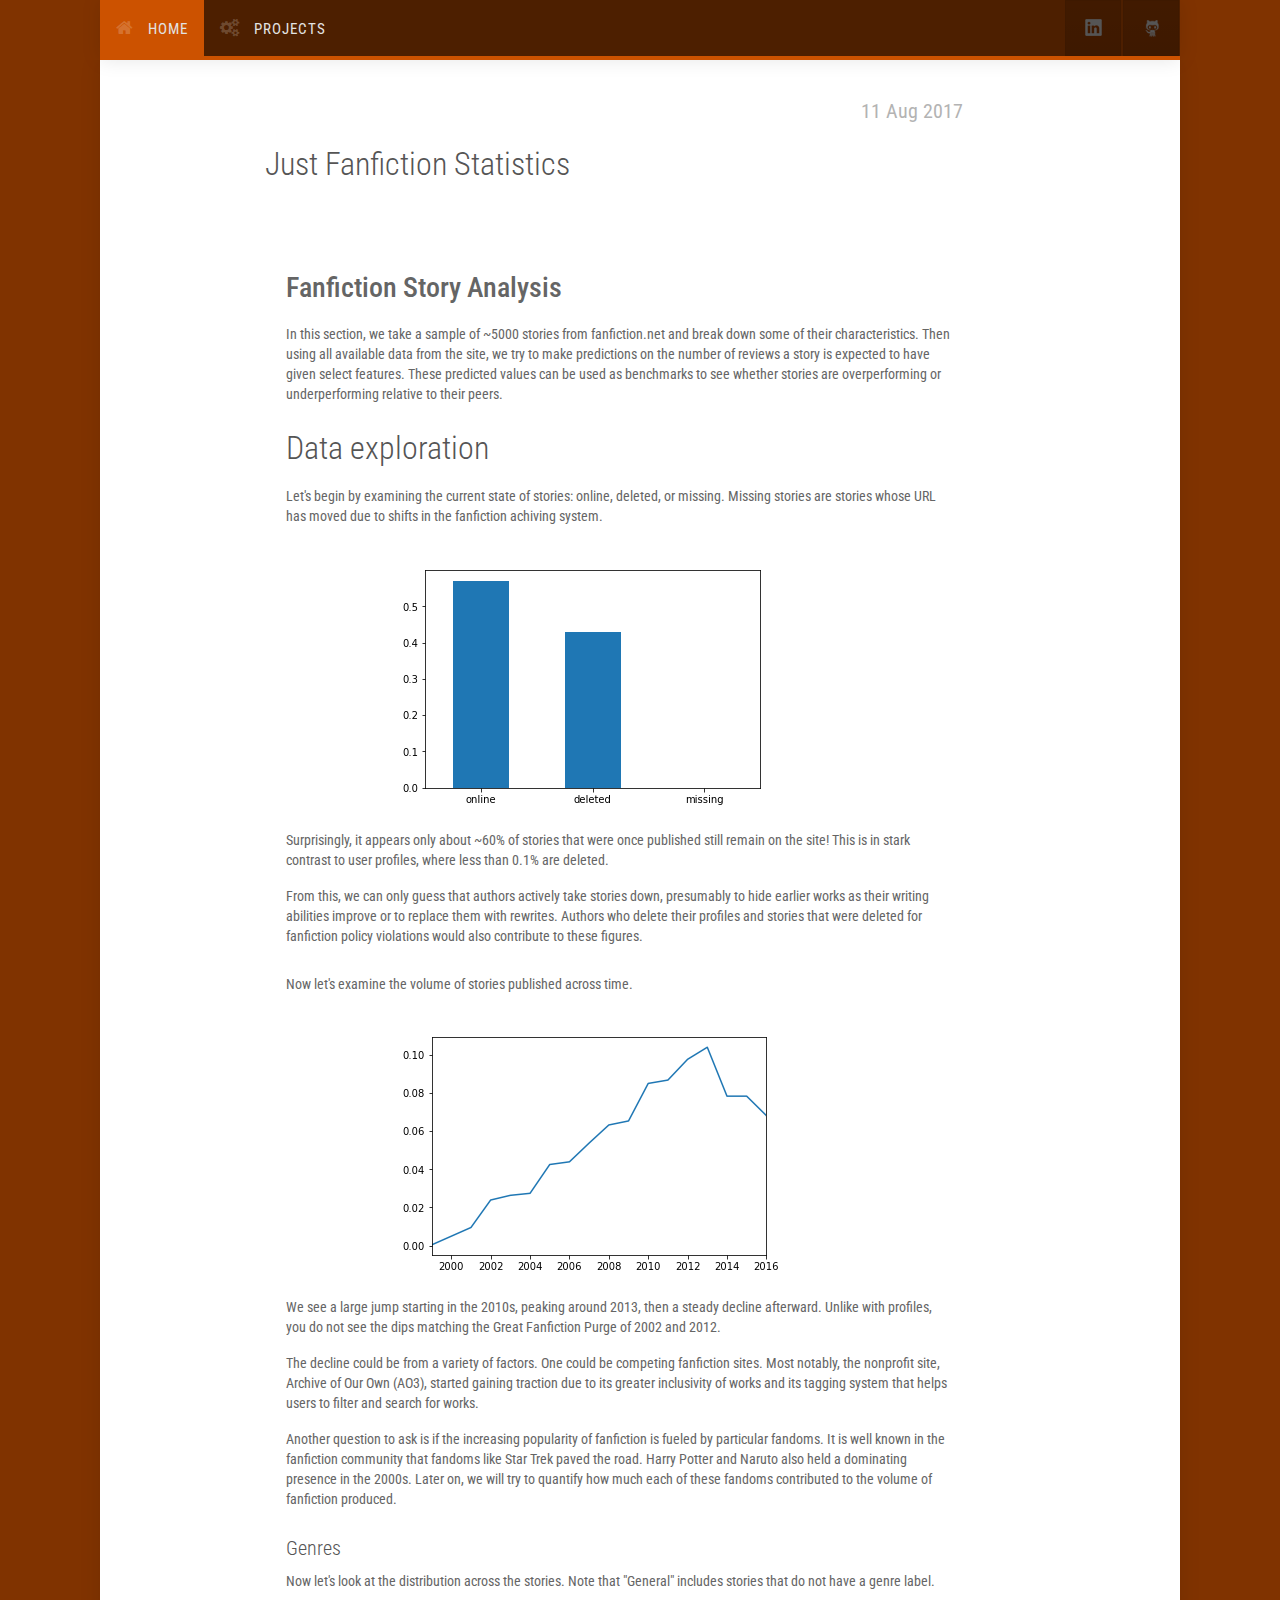
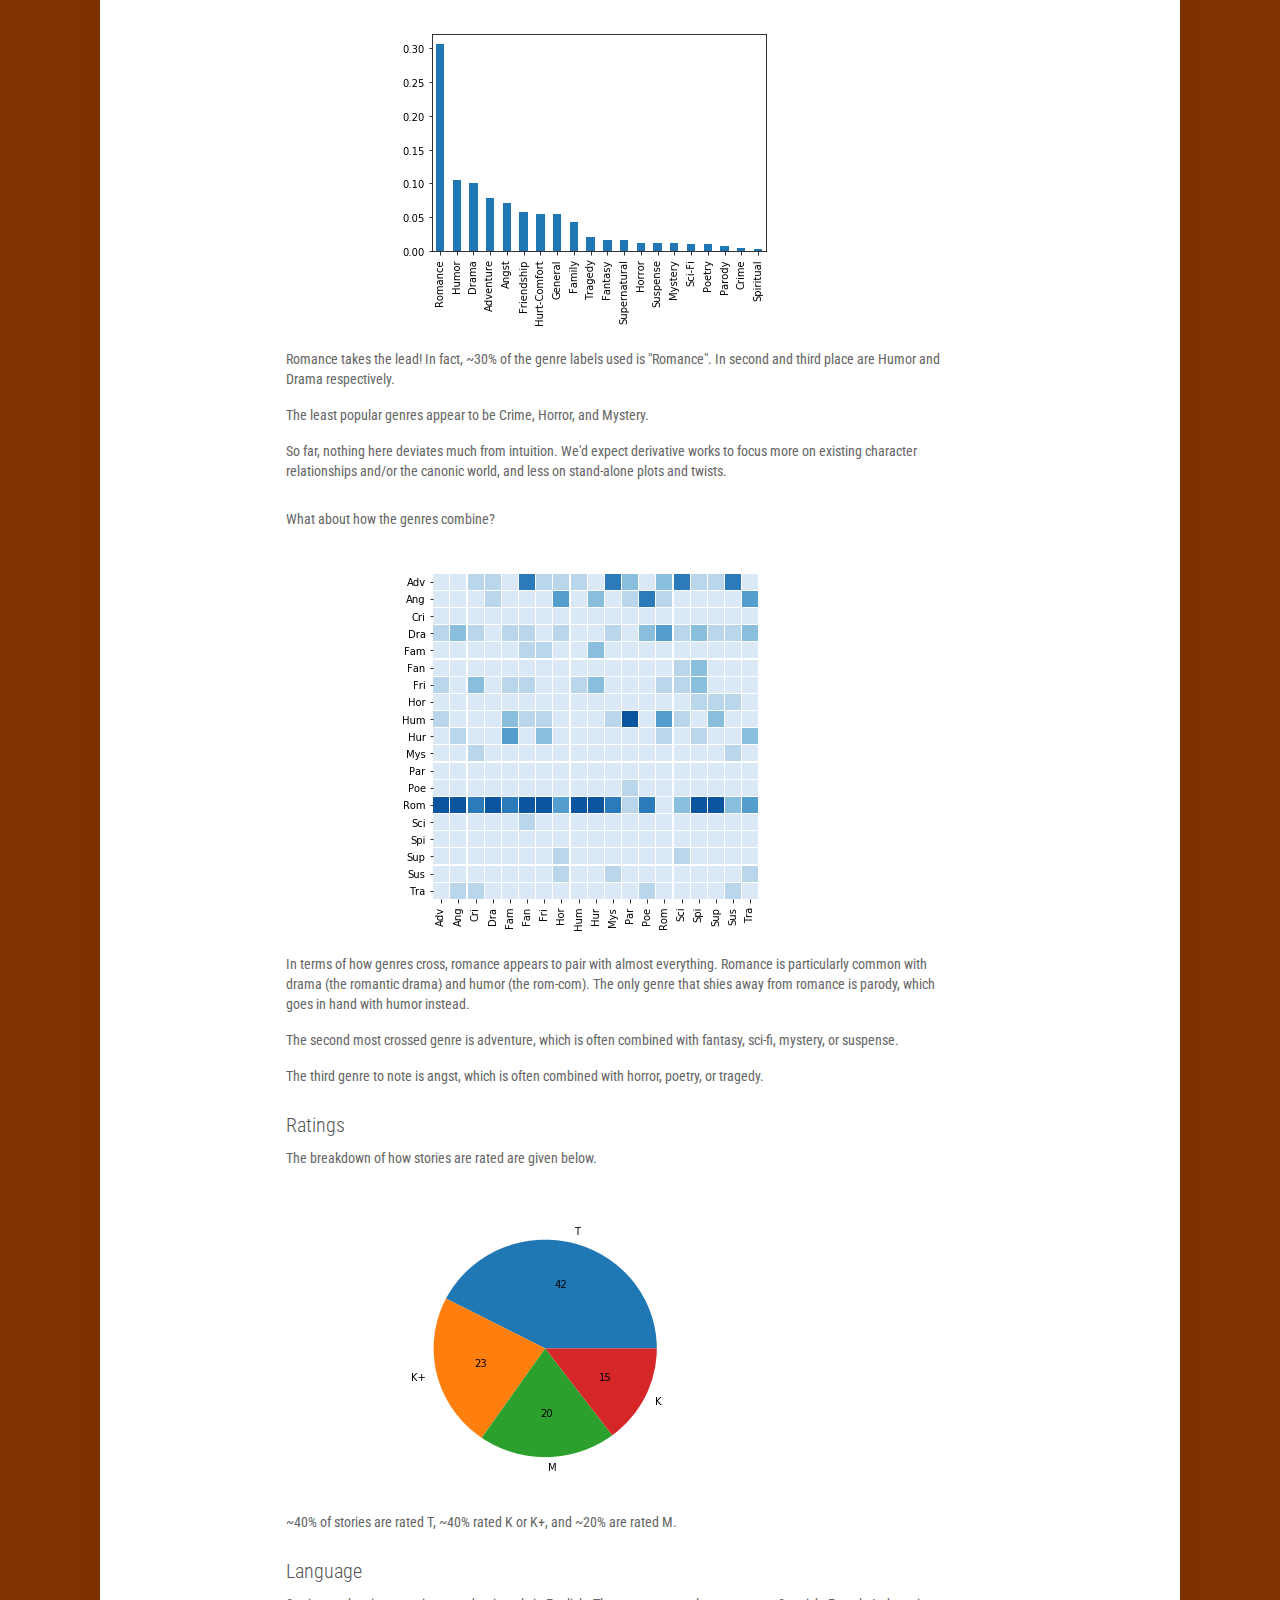
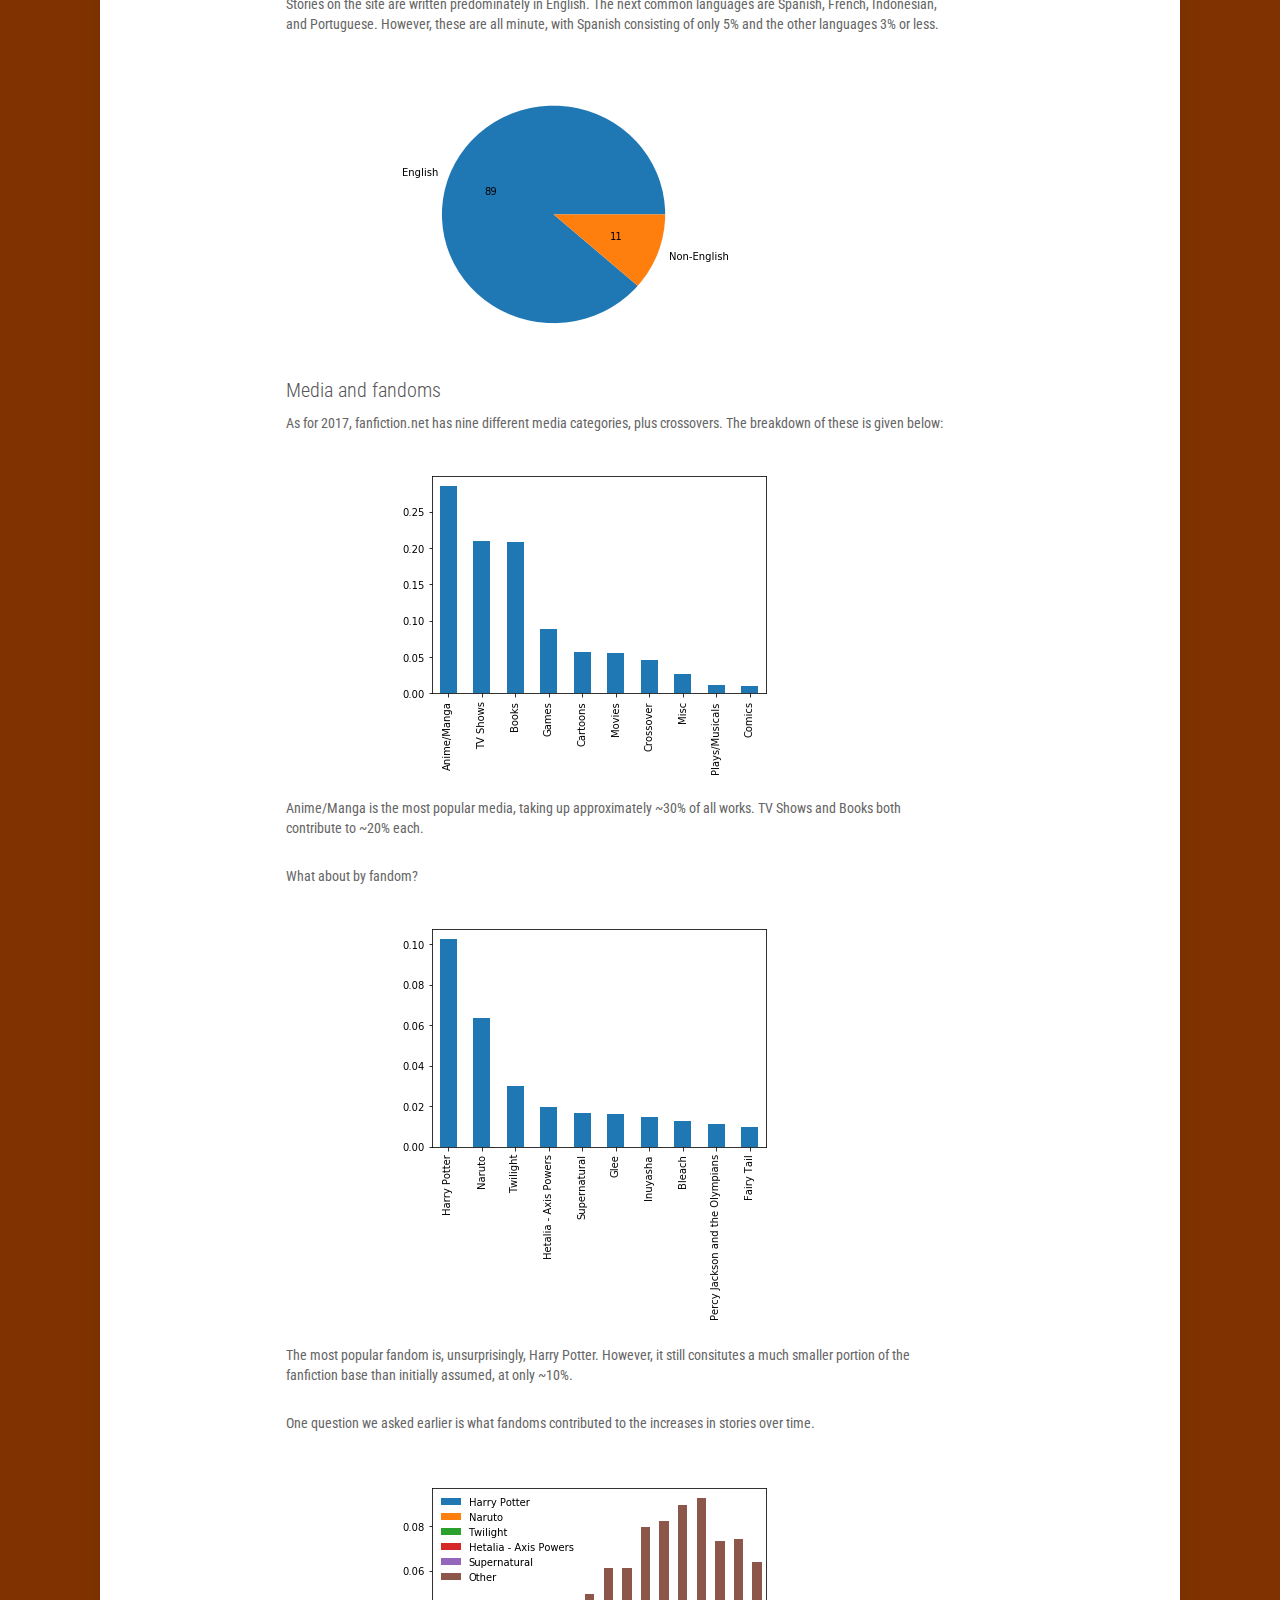
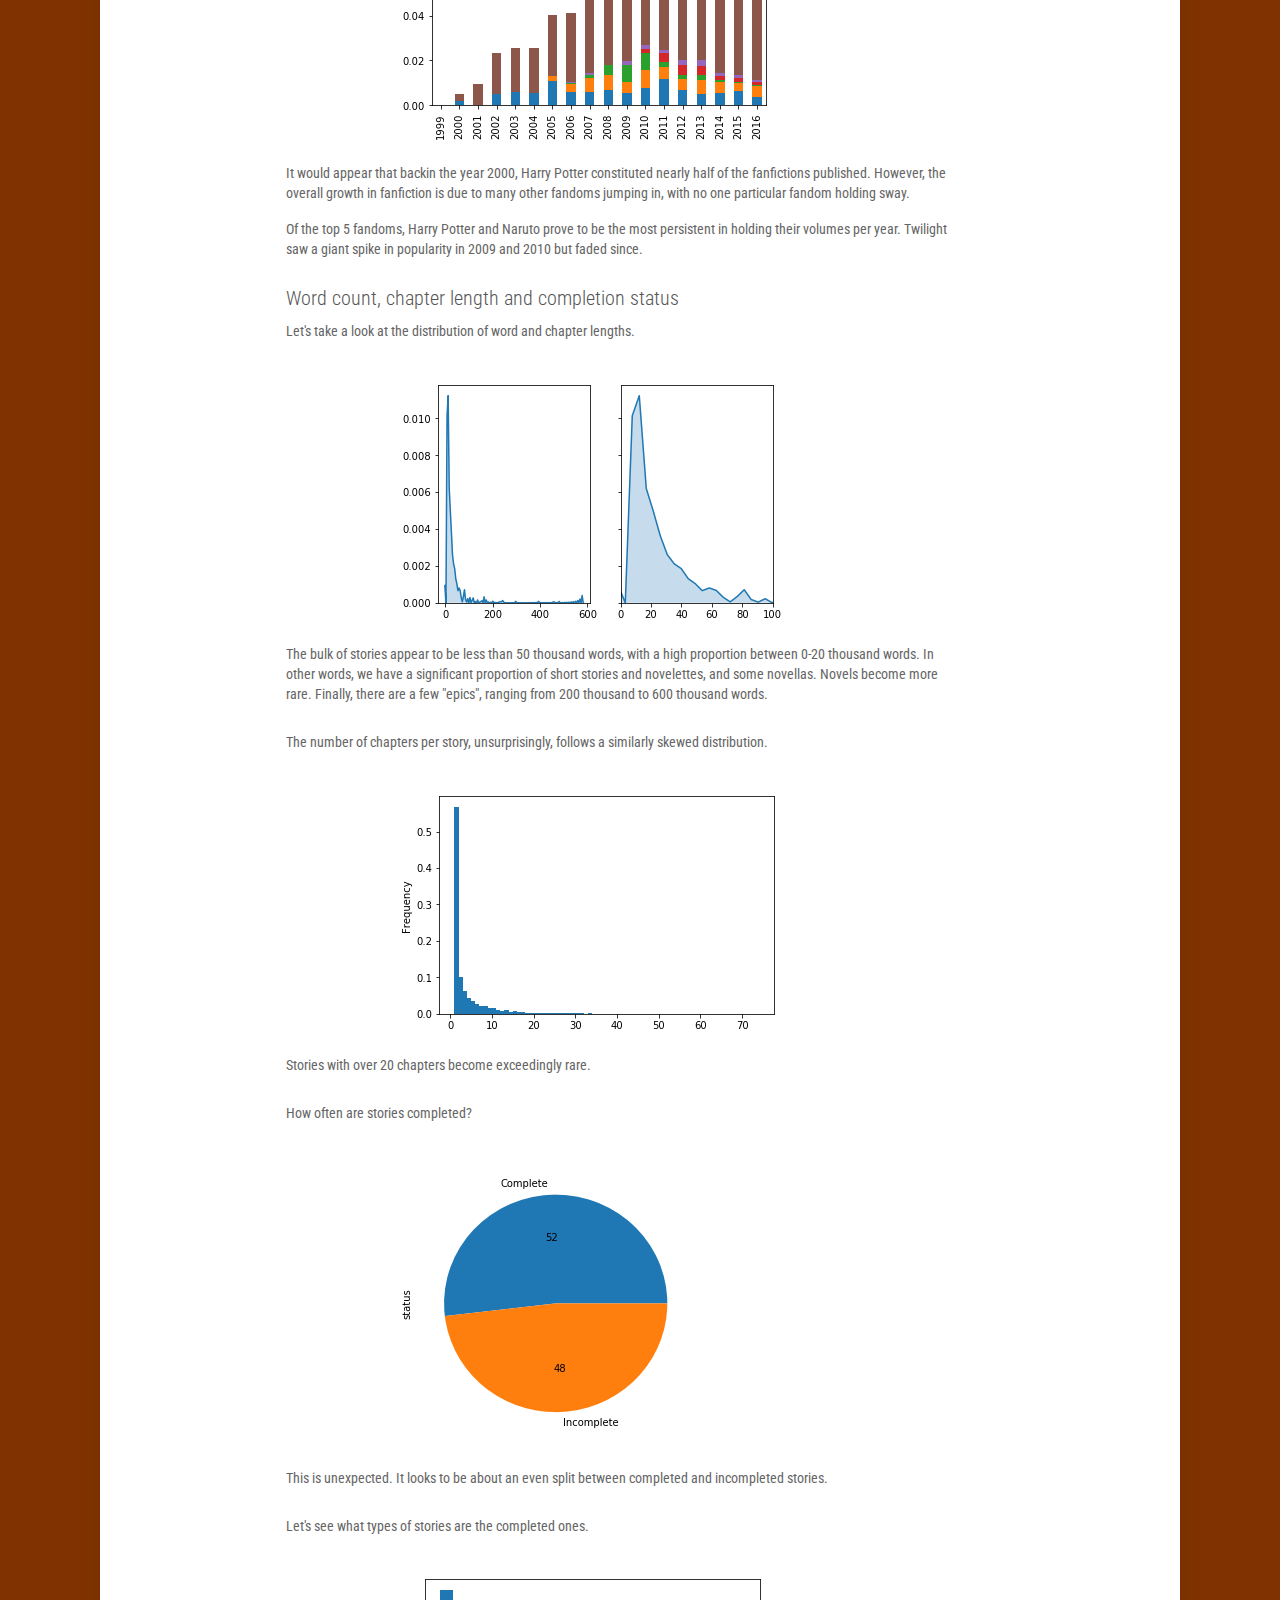
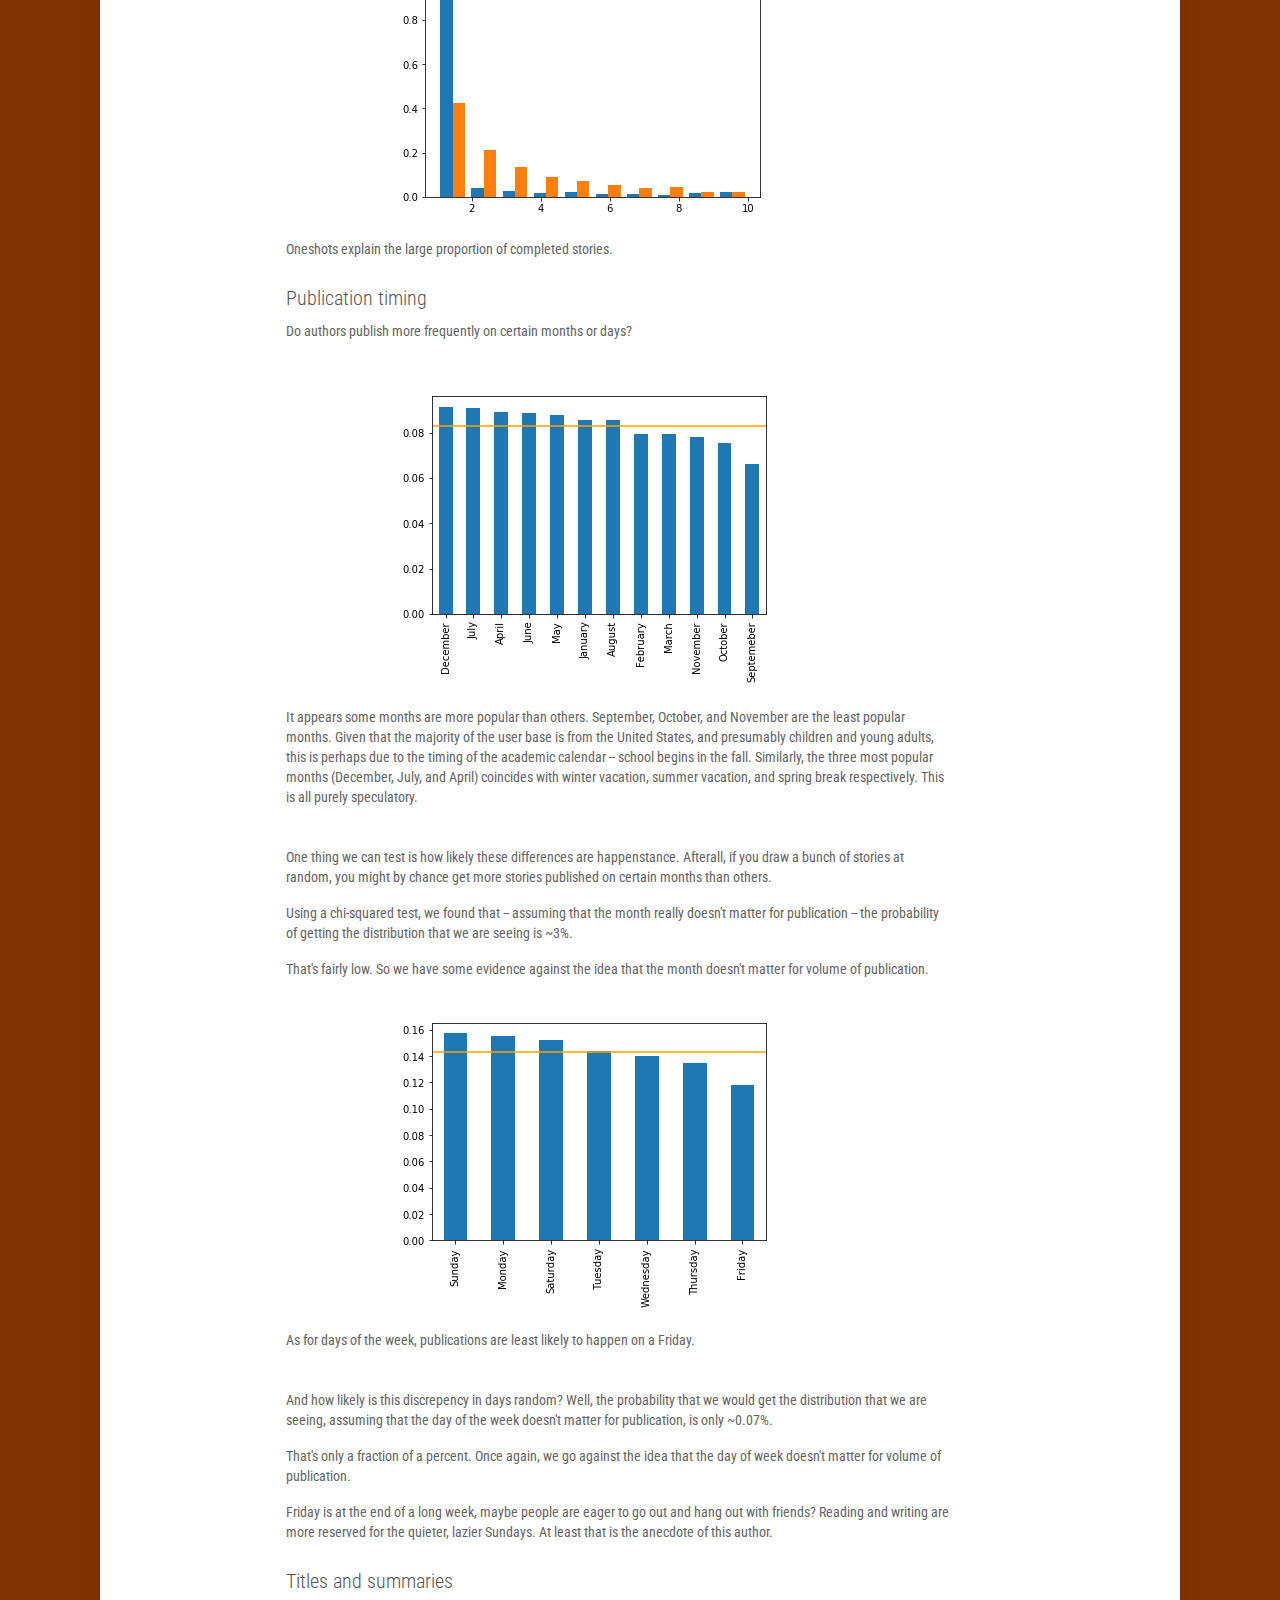
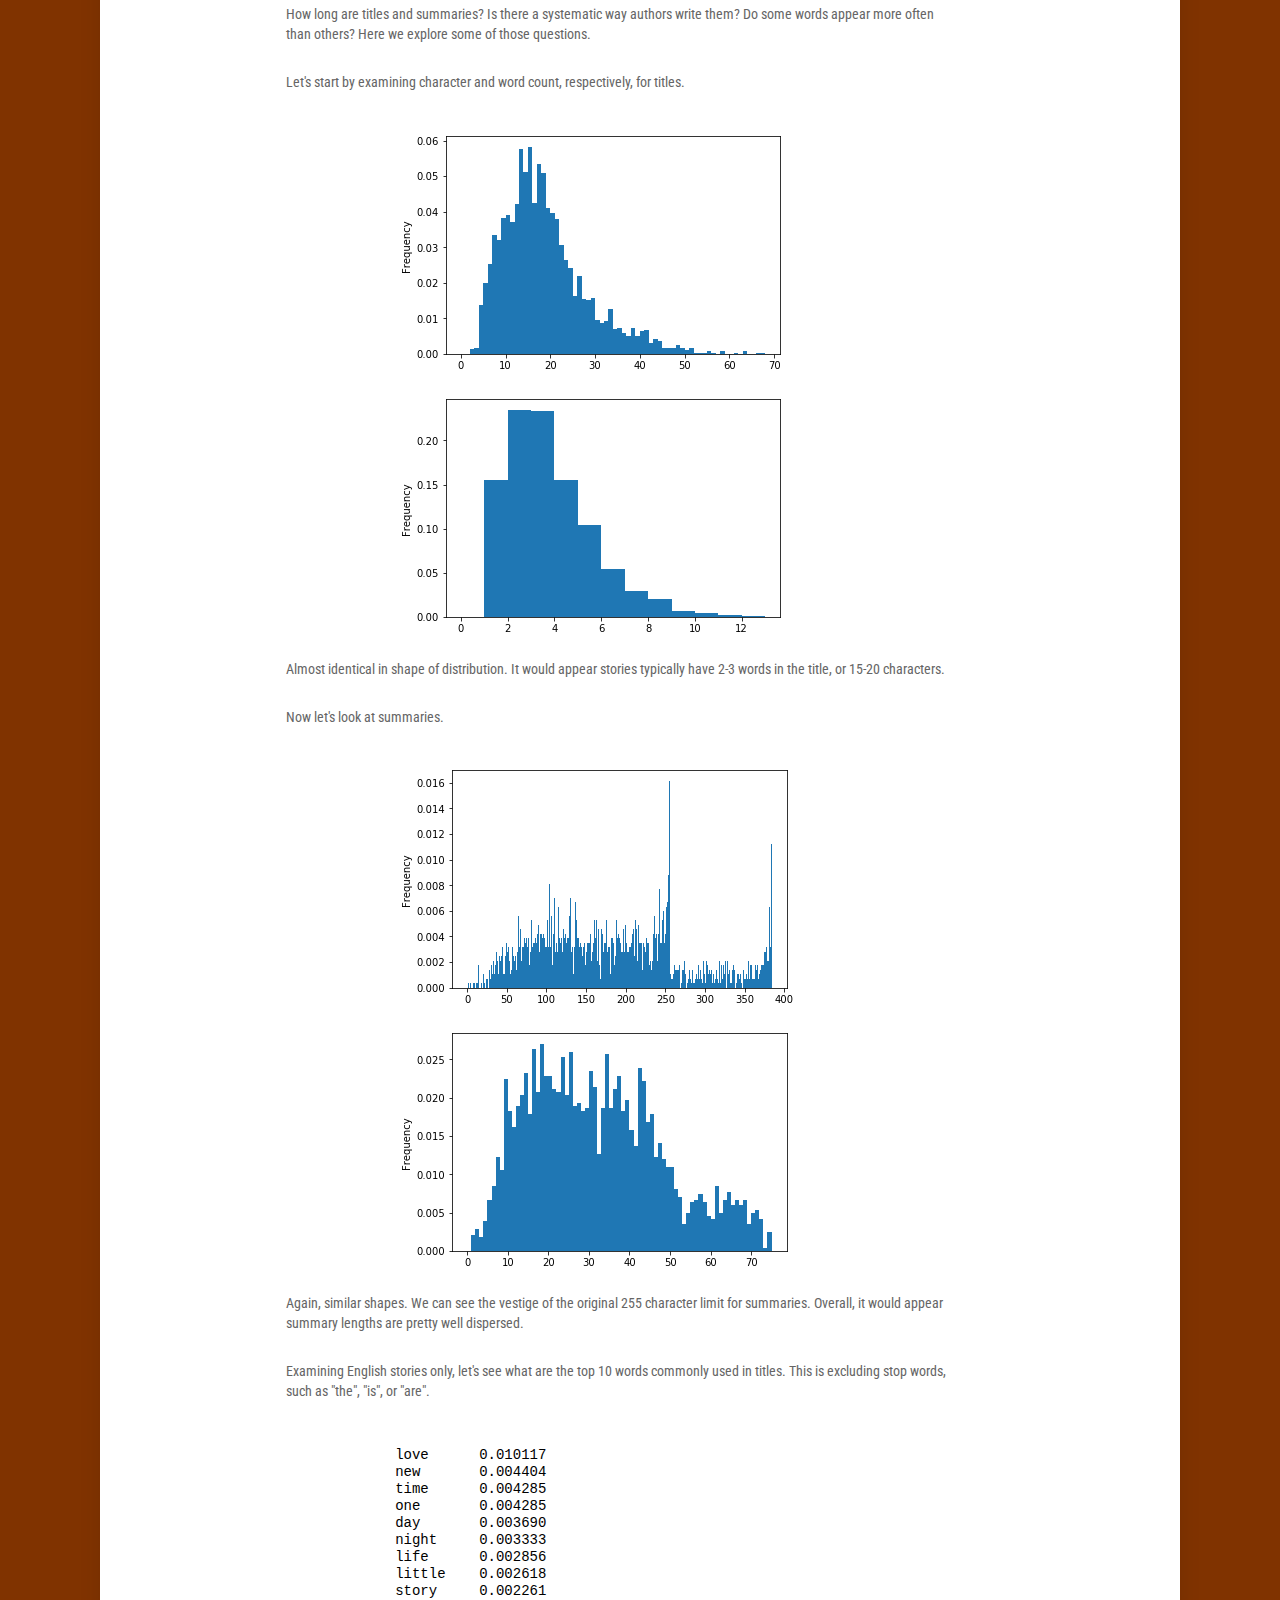
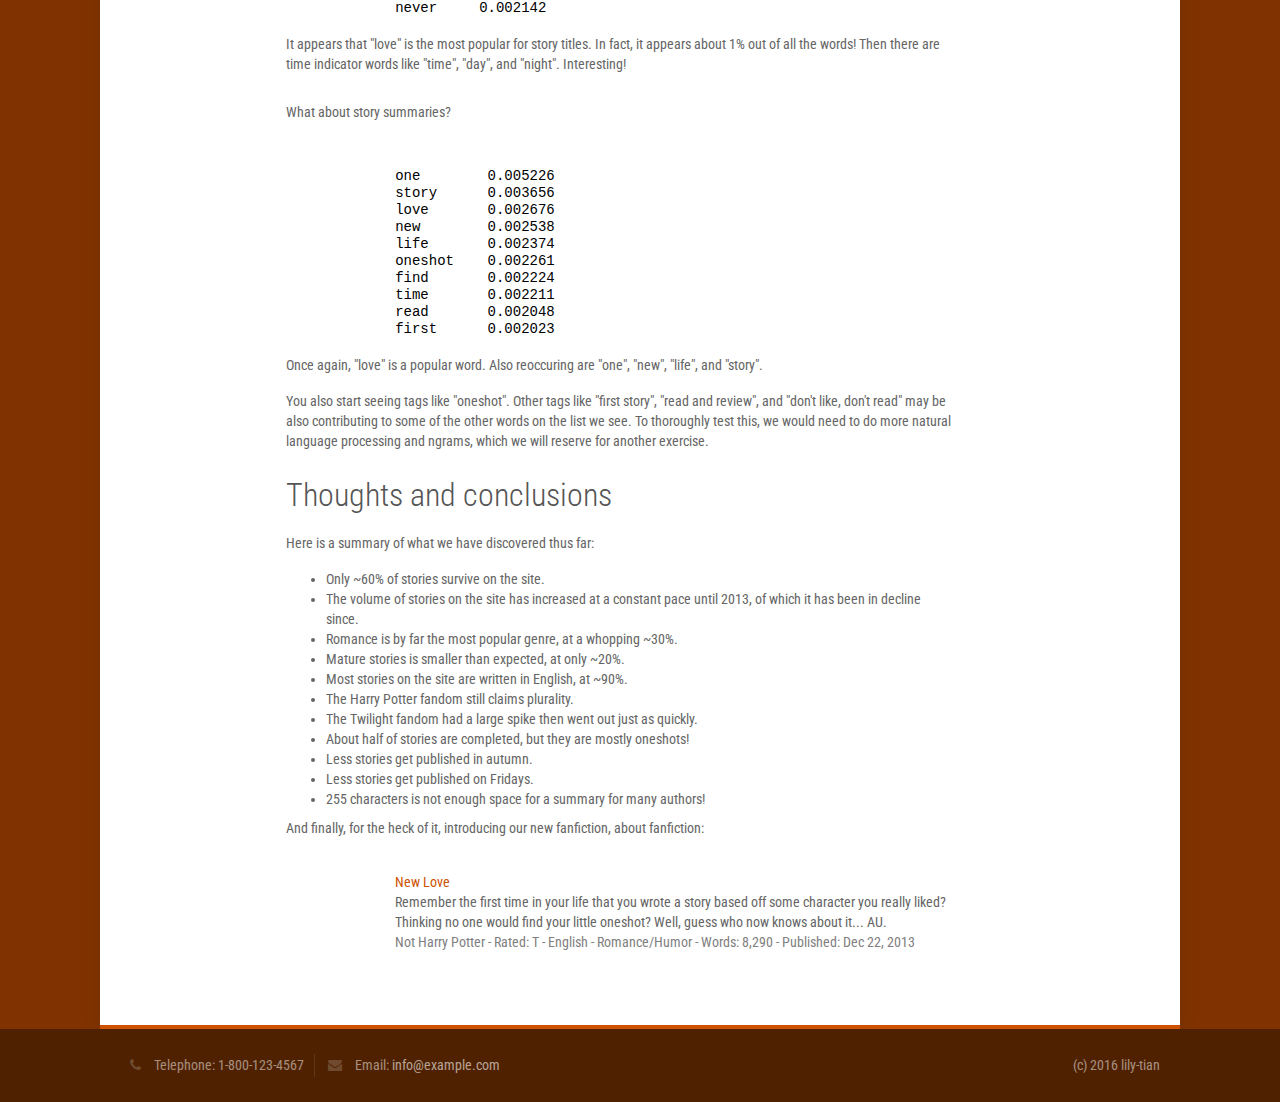
==== ff_analysis.html @ 955ff9a9 "Integrated ipython" ====
<html>
 <!-- === START GETTING STYLES === -->
 <head lang="en">
  <!-- Title -->
  <title>
   Lily's Blog
  </title>
  <!-- Meta -->
  <meta content="text/html; charset=utf-8" http-equiv="content-type"/>
  <meta content="" name="description"/>
  <meta content="" name="author"/>
  <meta content="width=device-width, initial-scale=1, maximum-scale=1" name="viewport">
   <!-- Favicon -->
   <link href="favicon.ico" rel="shortcut icon"/>
   <!-- Bootstrap Core CSS -->
   <link href="assets/css/bootstrap.css" rel="stylesheet"/>
   <!-- Template CSS -->
   <link href="jupn.css" id="custom" rel="stylesheet"/>
   <link href="assets/css/animate.css" rel="stylesheet"/>
   <link href="assets/css/font-awesome.css" rel="stylesheet"/>
   <link href="assets/css/nexus.css" rel="stylesheet"/>
   <link href="assets/css/responsive.css" rel="stylesheet"/>
   <link href="assets/css/custom.css" rel="stylesheet"/>
   <!-- Google Fonts-->
   <link href="http://fonts.googleapis.com/css?family=Roboto+Condensed:400,300" rel="stylesheet" type="text/css"/>
  </meta>
 </head>
 <!-- === FINISHED GETTING STYLES === -->
 <body>
  <!-- === BEGIN HEADER === -->
  <div id="body-bg">
   <div id="hornav">
    <div class="container no-padding border-bottom">
     <div class="row">
      <div class="col-md-8 no-padding">
       <div class="visible-lg">
        <ul class="nav navbar-nav" id="hornavmenu">
         <li>
          <a class="fa-home active" href="/">
           Home
          </a>
         </li>
         <li>
          <a class="fa-gears" href="/">
           Projects
          </a>
         </li>
        </ul>
       </div>
      </div>
      <div class="col-md-4 no-padding">
       <ul class="social-icons pull-right">
        <li class="social-linkedin">
         <a href="#" target="_blank" title="LinkedIn">
         </a>
        </li>
        <li class="social-github">
         <a href="#" target="_blank" title="GitHub">
         </a>
        </li>
       </ul>
      </div>
     </div>
    </div>
   </div>
  </div>
  <!-- === END HEADER === -->
  <!-- === BEGIN CONTENT === -->
  <div id="content">
   <div class="container background-white bottom-border">
    <div class="row margin-vert-20">
    </div>
    <div class="col-md-10">
     <!-- Date -->
     <div class="blog-post-date">
      <a href="#" id="post-date">
       11 Aug 2017
      </a>
     </div>
     <br/>
     <br/>
     <div class="blog-post left-15">
      <div class="blog-item-header">
       <h2>
        <a href="#" id="post-title">
         Just Fanfiction Statistics
        </a>
       </h2>
      </div>
      <body>
       <div class="border-box-sizing" id="notebook" tabindex="-1">
        <div class="container" id="notebook-container">
         <div class="cell border-box-sizing code_cell rendered">
         </div>
         <div class="cell border-box-sizing code_cell rendered">
         </div>
         <div class="cell border-box-sizing text_cell rendered">
          <div class="inner_cell">
           <div class="border-box-sizing">
            <h1 id="Fanfiction-Story-Analysis">
             Fanfiction Story Analysis
             <a class="anchor-link" href="#Fanfiction-Story-Analysis">
              ¶
             </a>
            </h1>
           </div>
          </div>
         </div>
         <div class="cell border-box-sizing text_cell rendered">
          <div class="inner_cell">
           <div class="border-box-sizing">
            <p>
             In this section, we take a sample of ~5000 stories from fanfiction.net and break down some of their characteristics. Then using all available data from the site, we try to make predictions on the number of reviews a story is expected to have given select features. These predicted values can be used as benchmarks to see whether stories are overperforming or underperforming relative to their peers.
            </p>
           </div>
          </div>
         </div>
         <div class="cell border-box-sizing text_cell rendered">
          <div class="inner_cell">
           <div class="border-box-sizing">
            <h2 id="Data-exploration">
             Data exploration
             <a class="anchor-link" href="#Data-exploration">
              ¶
             </a>
            </h2>
           </div>
          </div>
         </div>
         <div class="cell border-box-sizing text_cell rendered">
          <div class="inner_cell">
           <div class="border-box-sizing">
            <p>
             Let's begin by examining the current state of stories: online, deleted, or missing. Missing stories are stories whose URL has moved due to shifts in the fanfiction achiving system.
            </p>
           </div>
          </div>
         </div>
         <div class="cell border-box-sizing code_cell rendered">
          <div class="output_wrapper">
           <div class="output">
            <div class="output_area">
             <div class="prompt">
             </div>
             <div class="output_png output_subarea ">
              <img src="[data-uri]
"/>
             </div>
            </div>
           </div>
          </div>
         </div>
         <div class="cell border-box-sizing text_cell rendered">
          <div class="inner_cell">
           <div class="border-box-sizing">
            <p>
             Surprisingly, it appears only about ~60% of stories that were once published still remain on the site! This is in stark contrast to user profiles, where less than 0.1% are deleted.
            </p>
            <p>
             From this, we can only guess that authors actively take stories down, presumably to hide earlier works as their writing abilities improve or to replace them with rewrites. Authors who delete their profiles and stories that were deleted for fanfiction policy violations would also contribute to these figures.
            </p>
           </div>
          </div>
         </div>
         <div class="cell border-box-sizing text_cell rendered">
          <div class="inner_cell">
           <div class="border-box-sizing">
            <p>
             Now let's examine the volume of stories published across time.
            </p>
           </div>
          </div>
         </div>
         <div class="cell border-box-sizing code_cell rendered">
          <div class="output_wrapper">
           <div class="output">
            <div class="output_area">
             <div class="prompt">
             </div>
             <div class="output_png output_subarea ">
              <img src="[data-uri]
"/>
             </div>
            </div>
           </div>
          </div>
         </div>
         <div class="cell border-box-sizing text_cell rendered">
          <div class="inner_cell">
           <div class="border-box-sizing">
            <p>
             We see a large jump starting in the 2010s, peaking around 2013, then a steady decline afterward. Unlike with profiles, you do not see the dips matching the Great Fanfiction Purge of 2002 and 2012.
            </p>
            <p>
             The decline could be from a variety of factors. One could be competing fanfiction sites.  Most notably, the nonprofit site, Archive of Our Own (AO3), started gaining traction due to its greater inclusivity of works and its tagging system that helps users to filter and search for works.
            </p>
            <p>
             Another question to ask is if the increasing popularity of fanfiction is fueled by particular fandoms. It is well known in the fanfiction community that fandoms like Star Trek paved the road. Harry Potter and Naruto also held a dominating presence in the 2000s. Later on, we will try to quantify how much each of these fandoms contributed to the volume of fanfiction produced.
            </p>
           </div>
          </div>
         </div>
         <div class="cell border-box-sizing text_cell rendered">
          <div class="inner_cell">
           <div class="border-box-sizing">
            <h3 id="Genres">
             Genres
             <a class="anchor-link" href="#Genres">
              ¶
             </a>
            </h3>
           </div>
          </div>
         </div>
         <div class="cell border-box-sizing text_cell rendered">
          <div class="inner_cell">
           <div class="border-box-sizing">
            <p>
             Now let's look at the distribution across the stories. Note that "General" includes stories that do not have a genre label.
            </p>
           </div>
          </div>
         </div>
         <div class="cell border-box-sizing code_cell rendered">
          <div class="output_wrapper">
           <div class="output">
            <div class="output_area">
             <div class="prompt">
             </div>
             <div class="output_png output_subarea ">
              <img src="[data-uri]
RU5ErkJggg==
"/>
             </div>
            </div>
           </div>
          </div>
         </div>
         <div class="cell border-box-sizing text_cell rendered">
          <div class="inner_cell">
           <div class="border-box-sizing">
            <p>
             Romance takes the lead! In fact, ~30% of the genre labels used is "Romance". In second and third place are Humor and Drama respectively.
            </p>
            <p>
             The least popular genres appear to be Crime, Horror, and Mystery.
            </p>
            <p>
             So far, nothing here deviates much from intuition. We'd expect derivative works to focus more on existing character relationships and/or the canonic world, and less on stand-alone plots and twists.
            </p>
           </div>
          </div>
         </div>
         <div class="cell border-box-sizing text_cell rendered">
          <div class="inner_cell">
           <div class="border-box-sizing">
            <p>
             What about how the genres combine?
            </p>
           </div>
          </div>
         </div>
         <div class="cell border-box-sizing code_cell rendered">
          <div class="output_wrapper">
           <div class="output">
            <div class="output_area">
             <div class="prompt">
             </div>
             <div class="output_png output_subarea ">
              <img src="[data-uri]
HxGFRKXgd8+7AAAAAElFTkSuQmCC
"/>
             </div>
            </div>
           </div>
          </div>
         </div>
         <div class="cell border-box-sizing text_cell rendered">
          <div class="inner_cell">
           <div class="border-box-sizing">
            <p>
             In terms of how genres cross, romance appears to pair with almost everything. Romance is particularly common with drama (the romantic drama) and humor (the rom-com). The only genre that shies away from romance is parody, which goes in hand with humor instead.
            </p>
            <p>
             The second most crossed genre is adventure, which is often combined with fantasy, sci-fi, mystery, or suspense.
            </p>
            <p>
             The third genre to note is angst, which is often combined with horror, poetry, or tragedy.
            </p>
           </div>
          </div>
         </div>
         <div class="cell border-box-sizing text_cell rendered">
          <div class="inner_cell">
           <div class="border-box-sizing">
            <h3 id="Ratings">
             Ratings
             <a class="anchor-link" href="#Ratings">
              ¶
             </a>
            </h3>
           </div>
          </div>
         </div>
         <div class="cell border-box-sizing text_cell rendered">
          <div class="inner_cell">
           <div class="border-box-sizing">
            <p>
             The breakdown of how stories are rated are given below.
            </p>
           </div>
          </div>
         </div>
         <div class="cell border-box-sizing code_cell rendered">
          <div class="output_wrapper">
           <div class="output">
            <div class="output_area">
             <div class="prompt">
             </div>
             <div class="output_png output_subarea ">
              <img src="[data-uri]
YII=
"/>
             </div>
            </div>
           </div>
          </div>
         </div>
         <div class="cell border-box-sizing text_cell rendered">
          <div class="inner_cell">
           <div class="border-box-sizing">
            <p>
             ~40% of stories are rated T, ~40% rated K or K+, and ~20% are rated M.
            </p>
           </div>
          </div>
         </div>
         <div class="cell border-box-sizing text_cell rendered">
          <div class="inner_cell">
           <div class="border-box-sizing">
            <h3 id="Language">
             Language
             <a class="anchor-link" href="#Language">
              ¶
             </a>
            </h3>
           </div>
          </div>
         </div>
         <div class="cell border-box-sizing text_cell rendered">
          <div class="inner_cell">
           <div class="border-box-sizing">
            <p>
             Stories on the site are written predominately in English. The next common languages are Spanish, French, Indonesian, and Portuguese. However, these are all minute, with Spanish consisting of only 5% and the other languages 3% or less.
            </p>
           </div>
          </div>
         </div>
         <div class="cell border-box-sizing code_cell rendered">
          <div class="output_wrapper">
           <div class="output">
            <div class="output_area">
             <div class="prompt">
             </div>
             <div class="output_png output_subarea ">
              <img src="[data-uri]
"/>
             </div>
            </div>
           </div>
          </div>
         </div>
         <div class="cell border-box-sizing text_cell rendered">
          <div class="inner_cell">
           <div class="border-box-sizing">
            <h3 id="Media-and-fandoms">
             Media and fandoms
             <a class="anchor-link" href="#Media-and-fandoms">
              ¶
             </a>
            </h3>
           </div>
          </div>
         </div>
         <div class="cell border-box-sizing text_cell rendered">
          <div class="inner_cell">
           <div class="border-box-sizing">
            <p>
             As for 2017, fanfiction.net has nine different media categories, plus crossovers. The breakdown of these is given below:
            </p>
           </div>
          </div>
         </div>
         <div class="cell border-box-sizing code_cell rendered">
          <div class="output_wrapper">
           <div class="output">
            <div class="output_area">
             <div class="prompt">
             </div>
             <div class="output_png output_subarea ">
              <img src="[data-uri]
A6cIUgqiI6TAAAAAAElFTkSuQmCC
"/>
             </div>
            </div>
           </div>
          </div>
         </div>
         <div class="cell border-box-sizing text_cell rendered">
          <div class="inner_cell">
           <div class="border-box-sizing">
            <p>
             Anime/Manga is the most popular media, taking up approximately ~30% of all works. TV Shows and Books both contribute to ~20% each.
            </p>
           </div>
          </div>
         </div>
         <div class="cell border-box-sizing text_cell rendered">
          <div class="inner_cell">
           <div class="border-box-sizing">
            <p>
             What about by fandom?
            </p>
           </div>
          </div>
         </div>
         <div class="cell border-box-sizing code_cell rendered">
          <div class="output_wrapper">
           <div class="output">
            <div class="output_area">
             <div class="prompt">
             </div>
             <div class="output_png output_subarea ">
              <img src="[data-uri]
IyIa8/8DQOz5uvTS35kAAAAASUVORK5CYII=
"/>
             </div>
            </div>
           </div>
          </div>
         </div>
         <div class="cell border-box-sizing text_cell rendered">
          <div class="inner_cell">
           <div class="border-box-sizing">
            <p>
             The most popular fandom is, unsurprisingly, Harry Potter. However, it still consitutes a much smaller portion of the fanfiction base than initially assumed, at only ~10%.
            </p>
           </div>
          </div>
         </div>
         <div class="cell border-box-sizing text_cell rendered">
          <div class="inner_cell">
           <div class="border-box-sizing">
            <p>
             One question we asked earlier is what fandoms contributed to the increases in stories over time.
            </p>
           </div>
          </div>
         </div>
         <div class="cell border-box-sizing code_cell rendered">
         </div>
         <div class="cell border-box-sizing code_cell rendered">
          <div class="output_wrapper">
           <div class="output">
            <div class="output_area">
             <div class="prompt">
             </div>
             <div class="output_png output_subarea ">
              <img src="[data-uri]
"/>
             </div>
            </div>
           </div>
          </div>
         </div>
         <div class="cell border-box-sizing text_cell rendered">
          <div class="inner_cell">
           <div class="border-box-sizing">
            <p>
             It would appear that backin the year 2000, Harry Potter constituted nearly half of the fanfictions published. However, the overall growth in fanfiction is due to many other fandoms jumping in, with no one particular fandom holding sway.
            </p>
            <p>
             Of the top 5 fandoms, Harry Potter and Naruto prove to be the most persistent in holding their volumes per year. Twilight saw a giant spike in popularity in 2009 and 2010 but faded since.
            </p>
           </div>
          </div>
         </div>
         <div class="cell border-box-sizing text_cell rendered">
          <div class="inner_cell">
           <div class="border-box-sizing">
            <h3 id="Word-count,-chapter-length-and-completion-status">
             Word count, chapter length and completion status
             <a class="anchor-link" href="#Word-count,-chapter-length-and-completion-status">
              ¶
             </a>
            </h3>
           </div>
          </div>
         </div>
         <div class="cell border-box-sizing text_cell rendered">
          <div class="inner_cell">
           <div class="border-box-sizing">
            <p>
             Let's take a look at the distribution of word and chapter lengths.
            </p>
           </div>
          </div>
         </div>
         <div class="cell border-box-sizing code_cell rendered">
          <div class="output_wrapper">
           <div class="output">
            <div class="output_area">
             <div class="prompt">
             </div>
             <div class="output_png output_subarea ">
              <img src="[data-uri]
"/>
             </div>
            </div>
           </div>
          </div>
         </div>
         <div class="cell border-box-sizing text_cell rendered">
          <div class="inner_cell">
           <div class="border-box-sizing">
            <p>
             The bulk of stories appear to be less than 50 thousand words, with a high proportion between 0-20 thousand words. In other words, we have a significant proportion of short stories and novelettes, and some novellas. Novels become more rare. Finally, there are a few "epics", ranging from 200 thousand to 600 thousand words.
            </p>
           </div>
          </div>
         </div>
         <div class="cell border-box-sizing text_cell rendered">
          <div class="inner_cell">
           <div class="border-box-sizing">
            <p>
             The number of chapters per story, unsurprisingly, follows a similarly skewed distribution.
            </p>
           </div>
          </div>
         </div>
         <div class="cell border-box-sizing code_cell rendered">
          <div class="output_wrapper">
           <div class="output">
            <div class="output_area">
             <div class="prompt">
             </div>
             <div class="output_png output_subarea ">
              <img src="[data-uri]
"/>
             </div>
            </div>
           </div>
          </div>
         </div>
         <div class="cell border-box-sizing text_cell rendered">
          <div class="inner_cell">
           <div class="border-box-sizing">
            <p>
             Stories with over 20 chapters become exceedingly rare.
            </p>
           </div>
          </div>
         </div>
         <div class="cell border-box-sizing text_cell rendered">
          <div class="inner_cell">
           <div class="border-box-sizing">
            <p>
             How often are stories completed?
            </p>
           </div>
          </div>
         </div>
         <div class="cell border-box-sizing code_cell rendered">
          <div class="output_wrapper">
           <div class="output">
            <div class="output_area">
             <div class="prompt">
             </div>
             <div class="output_png output_subarea ">
              <img src="[data-uri]
IsH5/zosvrWcf2I1AAAAAElFTkSuQmCC
"/>
             </div>
            </div>
           </div>
          </div>
         </div>
         <div class="cell border-box-sizing text_cell rendered">
          <div class="inner_cell">
           <div class="border-box-sizing">
            <p>
             This is unexpected. It looks to be about an even split between completed and incompleted stories.
            </p>
           </div>
          </div>
         </div>
         <div class="cell border-box-sizing text_cell rendered">
          <div class="inner_cell">
           <div class="border-box-sizing">
            <p>
             Let's see what types of stories are the completed ones.
            </p>
           </div>
          </div>
         </div>
         <div class="cell border-box-sizing code_cell rendered">
          <div class="output_wrapper">
           <div class="output">
            <div class="output_area">
             <div class="prompt">
             </div>
             <div class="output_png output_subarea ">
              <img src="[data-uri]
"/>
             </div>
            </div>
           </div>
          </div>
         </div>
         <div class="cell border-box-sizing text_cell rendered">
          <div class="inner_cell">
           <div class="border-box-sizing">
            <p>
             Oneshots explain the large proportion of completed stories.
            </p>
           </div>
          </div>
         </div>
         <div class="cell border-box-sizing text_cell rendered">
          <div class="inner_cell">
           <div class="border-box-sizing">
            <h3 id="Publication-timing">
             Publication timing
             <a class="anchor-link" href="#Publication-timing">
              ¶
             </a>
            </h3>
           </div>
          </div>
         </div>
         <div class="cell border-box-sizing text_cell rendered">
          <div class="inner_cell">
           <div class="border-box-sizing">
            <p>
             Do authors publish more frequently on certain months or days?
            </p>
           </div>
          </div>
         </div>
         <div class="cell border-box-sizing code_cell rendered">
         </div>
         <div class="cell border-box-sizing code_cell rendered">
          <div class="output_wrapper">
           <div class="output">
            <div class="output_area">
             <div class="prompt">
             </div>
             <div class="output_png output_subarea ">
              <img src="[data-uri]
"/>
             </div>
            </div>
           </div>
          </div>
         </div>
         <div class="cell border-box-sizing text_cell rendered">
          <div class="inner_cell">
           <div class="border-box-sizing">
            <p>
             It appears some months are more popular than others. September, October, and November are the least popular months. Given that the majority of the user base is from the United States, and presumably children and young adults, this is perhaps due to the timing of the academic calendar -- school begins in the fall. Similarly, the three most popular months (December, July, and April) coincides with winter vacation, summer vacation, and spring break respectively. This is all purely speculatory.
            </p>
           </div>
          </div>
         </div>
         <div class="cell border-box-sizing code_cell rendered">
         </div>
         <div class="cell border-box-sizing text_cell rendered">
          <div class="inner_cell">
           <div class="border-box-sizing">
            <p>
             One thing we can test is how likely these differences are happenstance. Afterall, if you draw a bunch of stories at random, you might by chance get more stories published on certain months than others.
            </p>
            <p>
             Using a chi-squared test, we found that -- assuming that the month really doesn't matter for publication -- the probability of getting the distribution that we are seeing is ~3%.
            </p>
            <p>
             That's fairly low. So we have some evidence against the idea that the month doesn't matter for volume of publication.
            </p>
           </div>
          </div>
         </div>
         <div class="cell border-box-sizing code_cell rendered">
          <div class="output_wrapper">
           <div class="output">
            <div class="output_area">
             <div class="prompt">
             </div>
             <div class="output_png output_subarea ">
              <img src="[data-uri]
"/>
             </div>
            </div>
           </div>
          </div>
         </div>
         <div class="cell border-box-sizing text_cell rendered">
          <div class="inner_cell">
           <div class="border-box-sizing">
            <p>
             As for days of the week, publications are least likely to happen on a Friday.
            </p>
           </div>
          </div>
         </div>
         <div class="cell border-box-sizing code_cell rendered">
         </div>
         <div class="cell border-box-sizing text_cell rendered">
          <div class="inner_cell">
           <div class="border-box-sizing">
            <p>
             And how likely is this discrepency in days random? Well, the probability that we would get the distribution that we are seeing, assuming that the day of the week doesn't matter for publication, is only ~0.07%.
            </p>
            <p>
             That's only a fraction of a percent. Once again, we go against the idea that the day of week doesn't matter for volume of publication.
            </p>
            <p>
             Friday is at the end of a long week, maybe people are eager to go out and hang out with friends? Reading and writing are more reserved for the quieter, lazier Sundays. At least that is the anecdote of this author.
            </p>
           </div>
          </div>
         </div>
         <div class="cell border-box-sizing text_cell rendered">
          <div class="inner_cell">
           <div class="border-box-sizing">
            <h3 id="Titles-and-summaries">
             Titles and summaries
             <a class="anchor-link" href="#Titles-and-summaries">
              ¶
             </a>
            </h3>
           </div>
          </div>
         </div>
         <div class="cell border-box-sizing text_cell rendered">
          <div class="inner_cell">
           <div class="border-box-sizing">
            <p>
             How long are titles and summaries? Is there a systematic way authors write them? Do some words appear more often than others? Here we explore some of those questions.
            </p>
           </div>
          </div>
         </div>
         <div class="cell border-box-sizing text_cell rendered">
          <div class="inner_cell">
           <div class="border-box-sizing">
            <p>
             Let's start by examining character and word count, respectively, for titles.
            </p>
           </div>
          </div>
         </div>
         <div class="cell border-box-sizing code_cell rendered">
          <div class="output_wrapper">
           <div class="output">
            <div class="output_area">
             <div class="prompt">
             </div>
             <div class="output_png output_subarea ">
              <img src="[data-uri]
"/>
             </div>
            </div>
            <div class="output_area">
             <div class="prompt">
             </div>
             <div class="output_png output_subarea ">
              <img src="[data-uri]
QmCC
"/>
             </div>
            </div>
           </div>
          </div>
         </div>
         <div class="cell border-box-sizing text_cell rendered">
          <div class="inner_cell">
           <div class="border-box-sizing">
            <p>
             Almost identical in shape of distribution. It would appear stories typically have 2-3 words in the title, or 15-20 characters.
            </p>
           </div>
          </div>
         </div>
         <div class="cell border-box-sizing text_cell rendered">
          <div class="inner_cell">
           <div class="border-box-sizing">
            <p>
             Now let's look at summaries.
            </p>
           </div>
          </div>
         </div>
         <div class="cell border-box-sizing code_cell rendered">
          <div class="output_wrapper">
           <div class="output">
            <div class="output_area">
             <div class="prompt">
             </div>
             <div class="output_png output_subarea ">
              <img src="[data-uri]
rkJggg==
"/>
             </div>
            </div>
            <div class="output_area">
             <div class="prompt">
             </div>
             <div class="output_png output_subarea ">
              <img src="[data-uri]
"/>
             </div>
            </div>
           </div>
          </div>
         </div>
         <div class="cell border-box-sizing text_cell rendered">
          <div class="inner_cell">
           <div class="border-box-sizing">
            <p>
             Again, similar shapes. We can see the vestige of the original 255 character limit for summaries. Overall, it would appear summary lengths are pretty well dispersed.
            </p>
           </div>
          </div>
         </div>
         <div class="cell border-box-sizing text_cell rendered">
          <div class="inner_cell">
           <div class="border-box-sizing">
            <p>
             Examining English stories only, let's see what are the top 10 words commonly used in titles. This is excluding stop words, such as "the", "is", or "are".
            </p>
           </div>
          </div>
         </div>
         <div class="cell border-box-sizing code_cell rendered">
         </div>
         <div class="cell border-box-sizing code_cell rendered">
          <div class="output_wrapper">
           <div class="output">
            <div class="output_area">
             <div class="prompt">
             </div>
             <div class="output_subarea output_stream output_stdout output_text">
              <pre>love      0.010117
new       0.004404
time      0.004285
one       0.004285
day       0.003690
night     0.003333
life      0.002856
little    0.002618
story     0.002261
never     0.002142
</pre>
             </div>
            </div>
           </div>
          </div>
         </div>
         <div class="cell border-box-sizing text_cell rendered">
          <div class="inner_cell">
           <div class="border-box-sizing">
            <p>
             It appears that "love" is the most popular for story titles. In fact, it appears about 1% out of all the words! Then there are time indicator words like "time", "day", and "night". Interesting!
            </p>
           </div>
          </div>
         </div>
         <div class="cell border-box-sizing text_cell rendered">
          <div class="inner_cell">
           <div class="border-box-sizing">
            <p>
             What about story summaries?
            </p>
           </div>
          </div>
         </div>
         <div class="cell border-box-sizing code_cell rendered">
         </div>
         <div class="cell border-box-sizing code_cell rendered">
          <div class="output_wrapper">
           <div class="output">
            <div class="output_area">
             <div class="prompt">
             </div>
             <div class="output_subarea output_stream output_stdout output_text">
              <pre>one        0.005226
story      0.003656
love       0.002676
new        0.002538
life       0.002374
oneshot    0.002261
find       0.002224
time       0.002211
read       0.002048
first      0.002023
</pre>
             </div>
            </div>
           </div>
          </div>
         </div>
         <div class="cell border-box-sizing text_cell rendered">
          <div class="inner_cell">
           <div class="border-box-sizing">
            <p>
             Once again, "love" is a popular word. Also reoccuring are "one", "new", "life", and "story".
            </p>
            <p>
             You also start seeing tags like "oneshot". Other tags like "first story", "read and review", and "don't like, don't read" may be also contributing to some of the other words on the list we see. To thoroughly test this, we would need to do more natural language processing and ngrams, which we will reserve for another exercise.
            </p>
           </div>
          </div>
         </div>
         <div class="cell border-box-sizing text_cell rendered">
          <div class="inner_cell">
           <div class="border-box-sizing">
            <h2 id="Thoughts-and-conclusions">
             Thoughts and conclusions
             <a class="anchor-link" href="#Thoughts-and-conclusions">
              ¶
             </a>
            </h2>
           </div>
          </div>
         </div>
         <div class="cell border-box-sizing text_cell rendered">
          <div class="inner_cell">
           <div class="border-box-sizing">
            <p>
             Here is a summary of what we have discovered thus far:
            </p>
            <ul>
             <li>
              Only ~60% of stories survive on the site.
             </li>
             <li>
              The volume of stories on the site has increased at a constant pace until 2013, of which it has been in decline since.
             </li>
             <li>
              Romance is by far the most popular genre, at a whopping ~30%.
             </li>
             <li>
              Mature stories is smaller than expected, at only ~20%.
             </li>
             <li>
              Most stories on the site are written in English, at ~90%.
             </li>
             <li>
              The Harry Potter fandom still claims plurality.
             </li>
             <li>
              The Twilight fandom had a large spike then went out just as quickly.
             </li>
             <li>
              About half of stories are completed, but they are mostly oneshots!
             </li>
             <li>
              Less stories get published in autumn.
             </li>
             <li>
              Less stories get published on Fridays.
             </li>
             <li>
              255 characters is not enough space for a summary for many authors!
             </li>
            </ul>
            <p>
             And finally, for the heck of it, introducing our new fanfiction, about fanfiction:
            </p>
           </div>
          </div>
         </div>
         <div class="cell border-box-sizing code_cell rendered">
          <div class="output_wrapper">
           <div class="output">
            <div class="output_area">
             <div class="prompt">
             </div>
             <div class="output_html output_subarea ">
              <a href="">
               New Love
              </a>
              <br/>
              Remember the first time in your life that you wrote a story based off some character you really liked? 
Thinking no one would find your little oneshot? Well, guess who now knows about it... AU.
              <br/>
              <span style="color:grey">
               Not Harry Potter - Rated: T - English - Romance/Humor - Words: 8,290 - Published: Dec 22, 2013
              </span>
             </div>
            </div>
           </div>
          </div>
         </div>
        </div>
       </div>
      </body>
     </div>
     <div class="row margin-vert-20">
     </div>
    </div>
   </div>
   <!-- === END CONTENT === -->
   <!-- === BEGIN FOOTER === -->
   <div id="footer">
    <div class="container">
     <div class="row">
      <!-- Footer Menu -->
      <div class="col-md-8" id="footermenu">
       <ul class="list-unstyled list-inline">
        <li>
         <span class="fa-phone">
          Telephone:
         </span>
         1-800-123-4567
        </li>
        <li>
         <span class="fa-envelope">
          Email:
         </span>
         <a href="mailto:info@example.com">
          info@example.com
         </a>
        </li>
       </ul>
      </div>
      <!-- End Footer Menu -->
      <!-- Copyright -->
      <div class="col-md-4" id="copyright">
       <p class="pull-right">
        (c) 2016 lily-tian
       </p>
      </div>
      <!-- End Copyright -->
     </div>
    </div>
   </div>
   <!-- === END FOOTER === -->
  </div>
 </body>
</html>
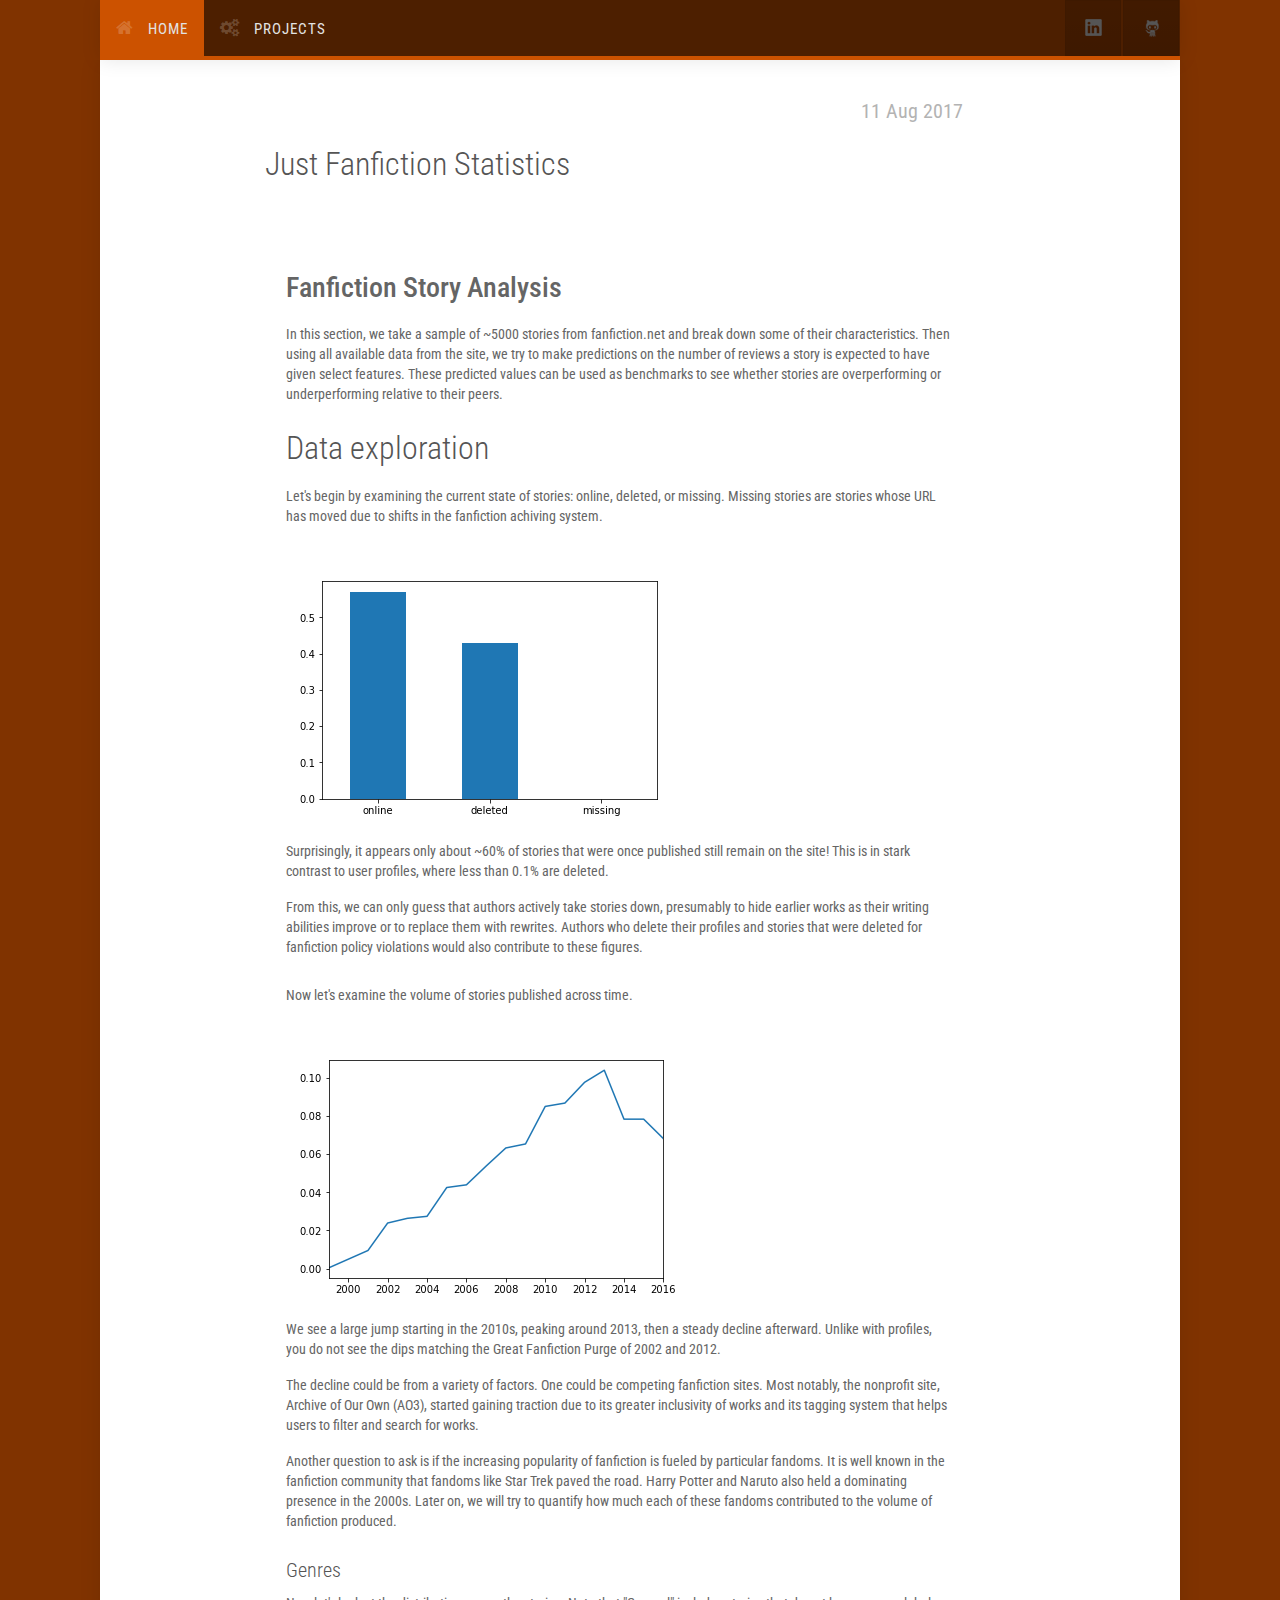
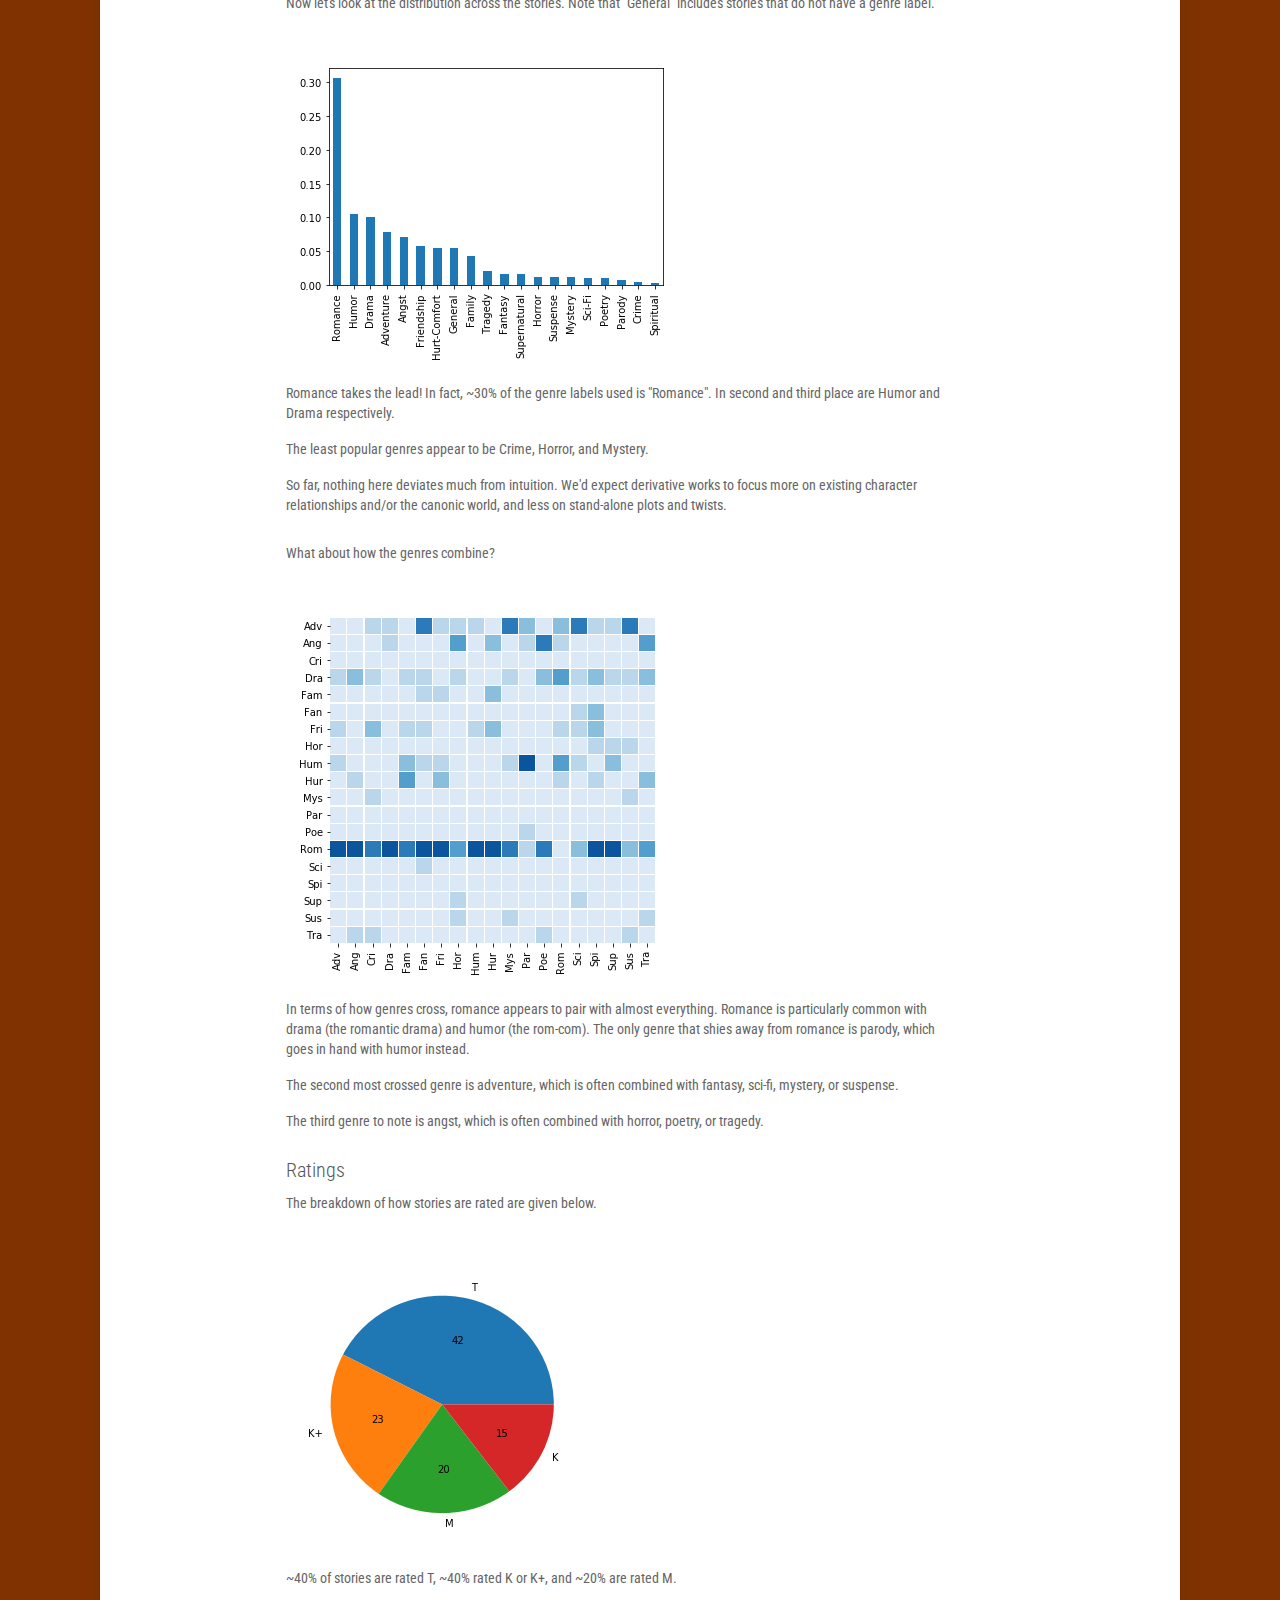
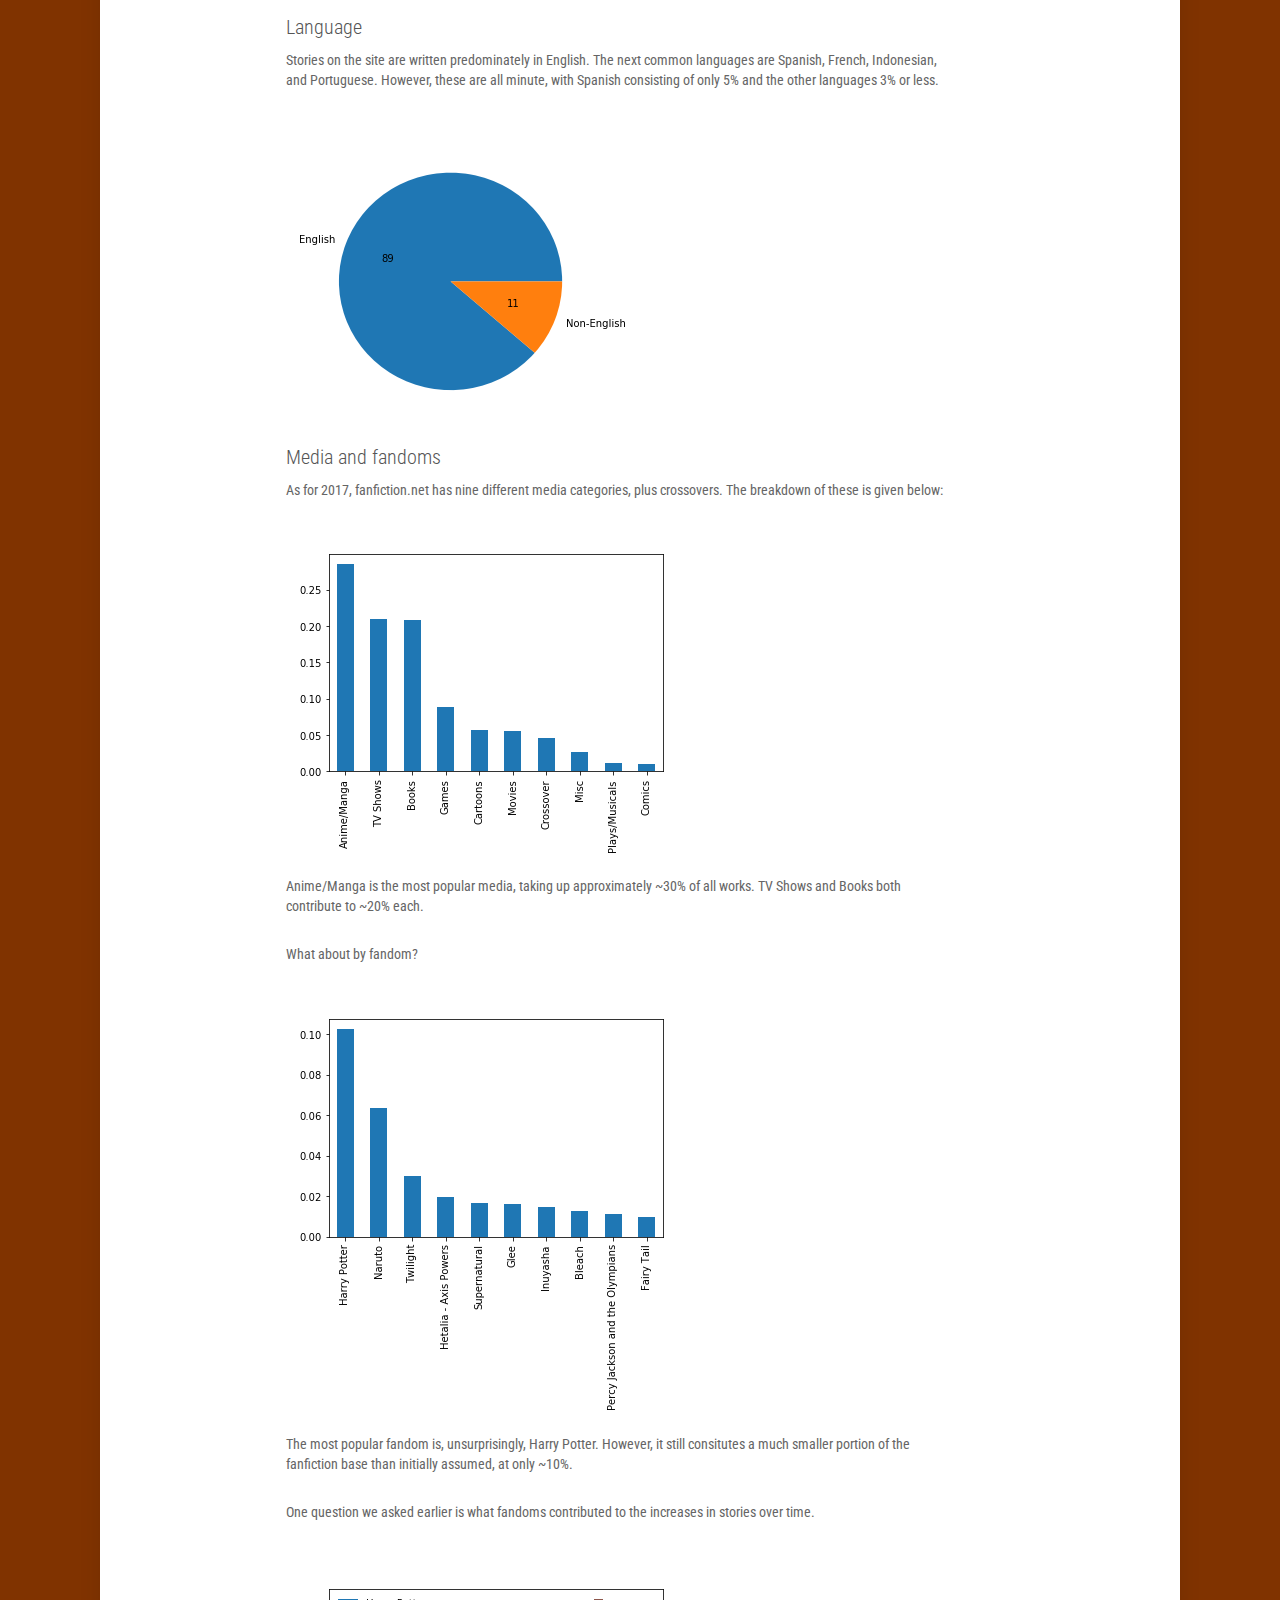
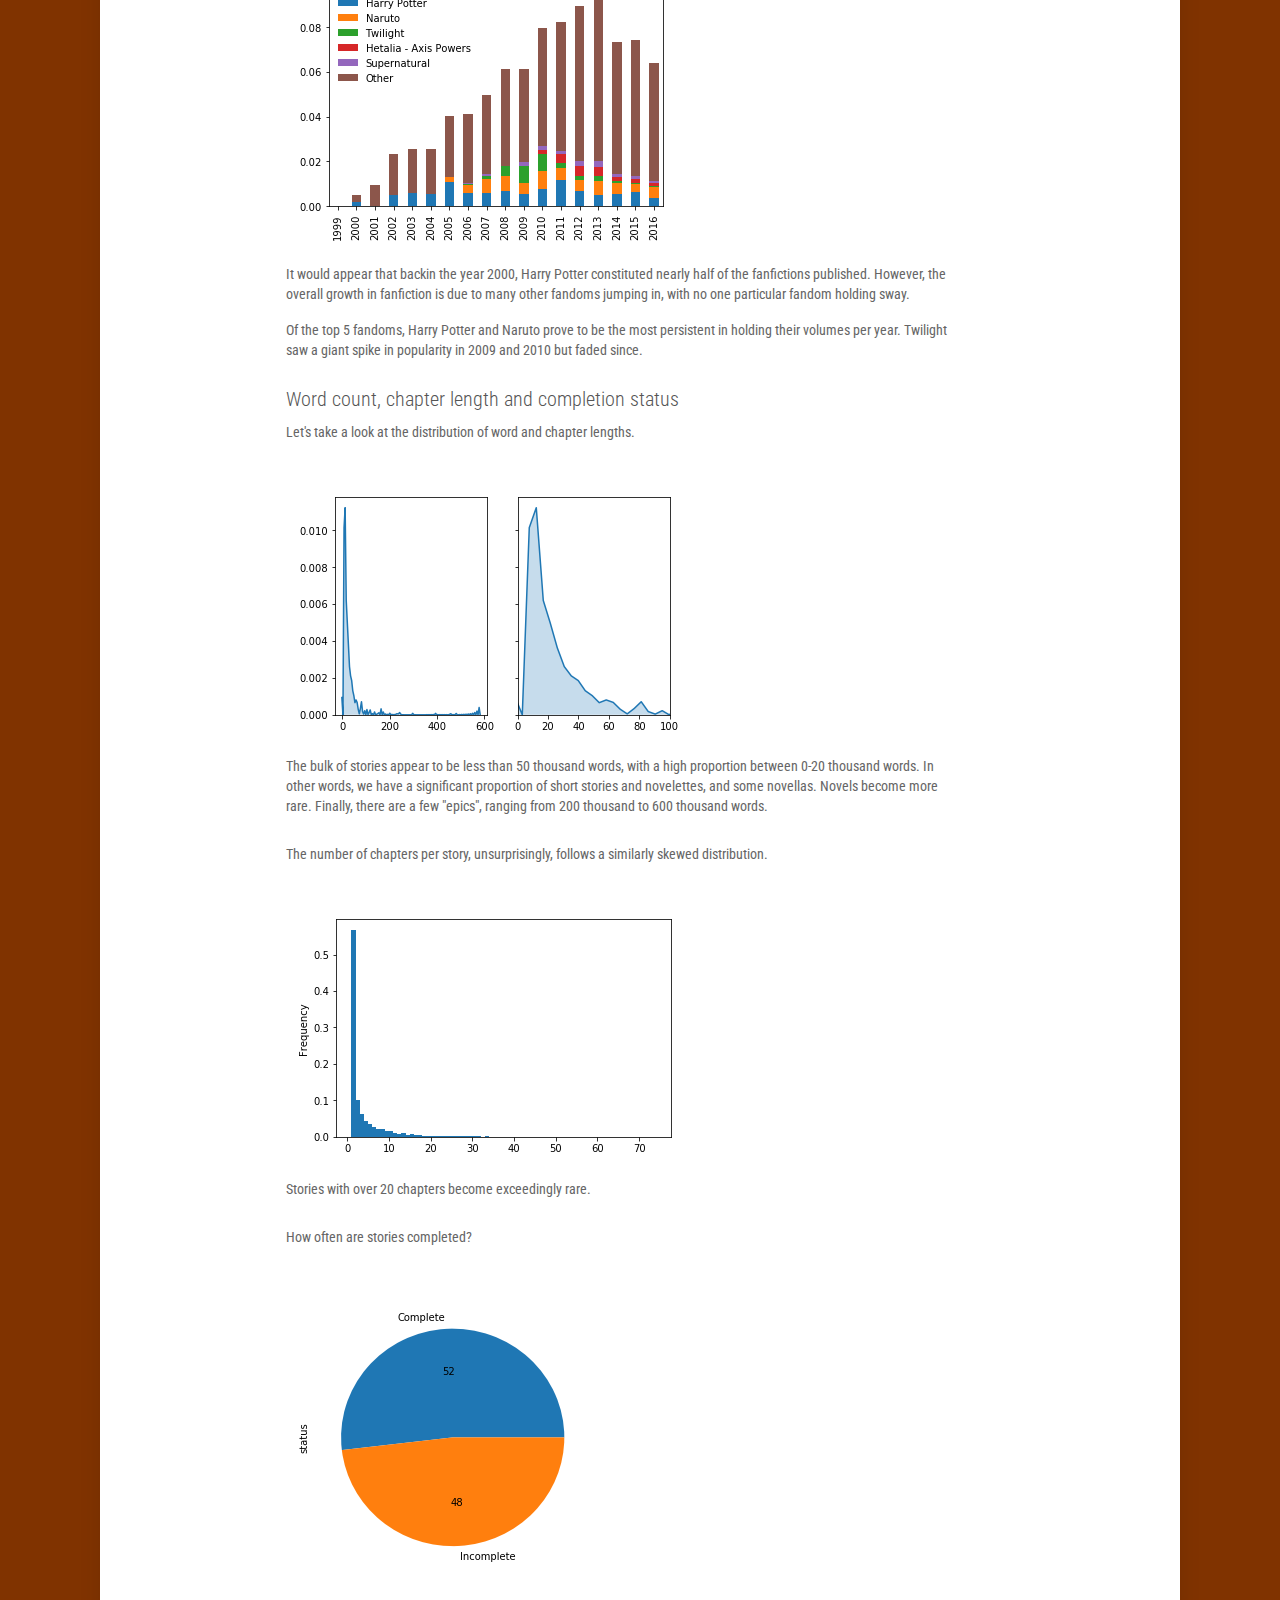
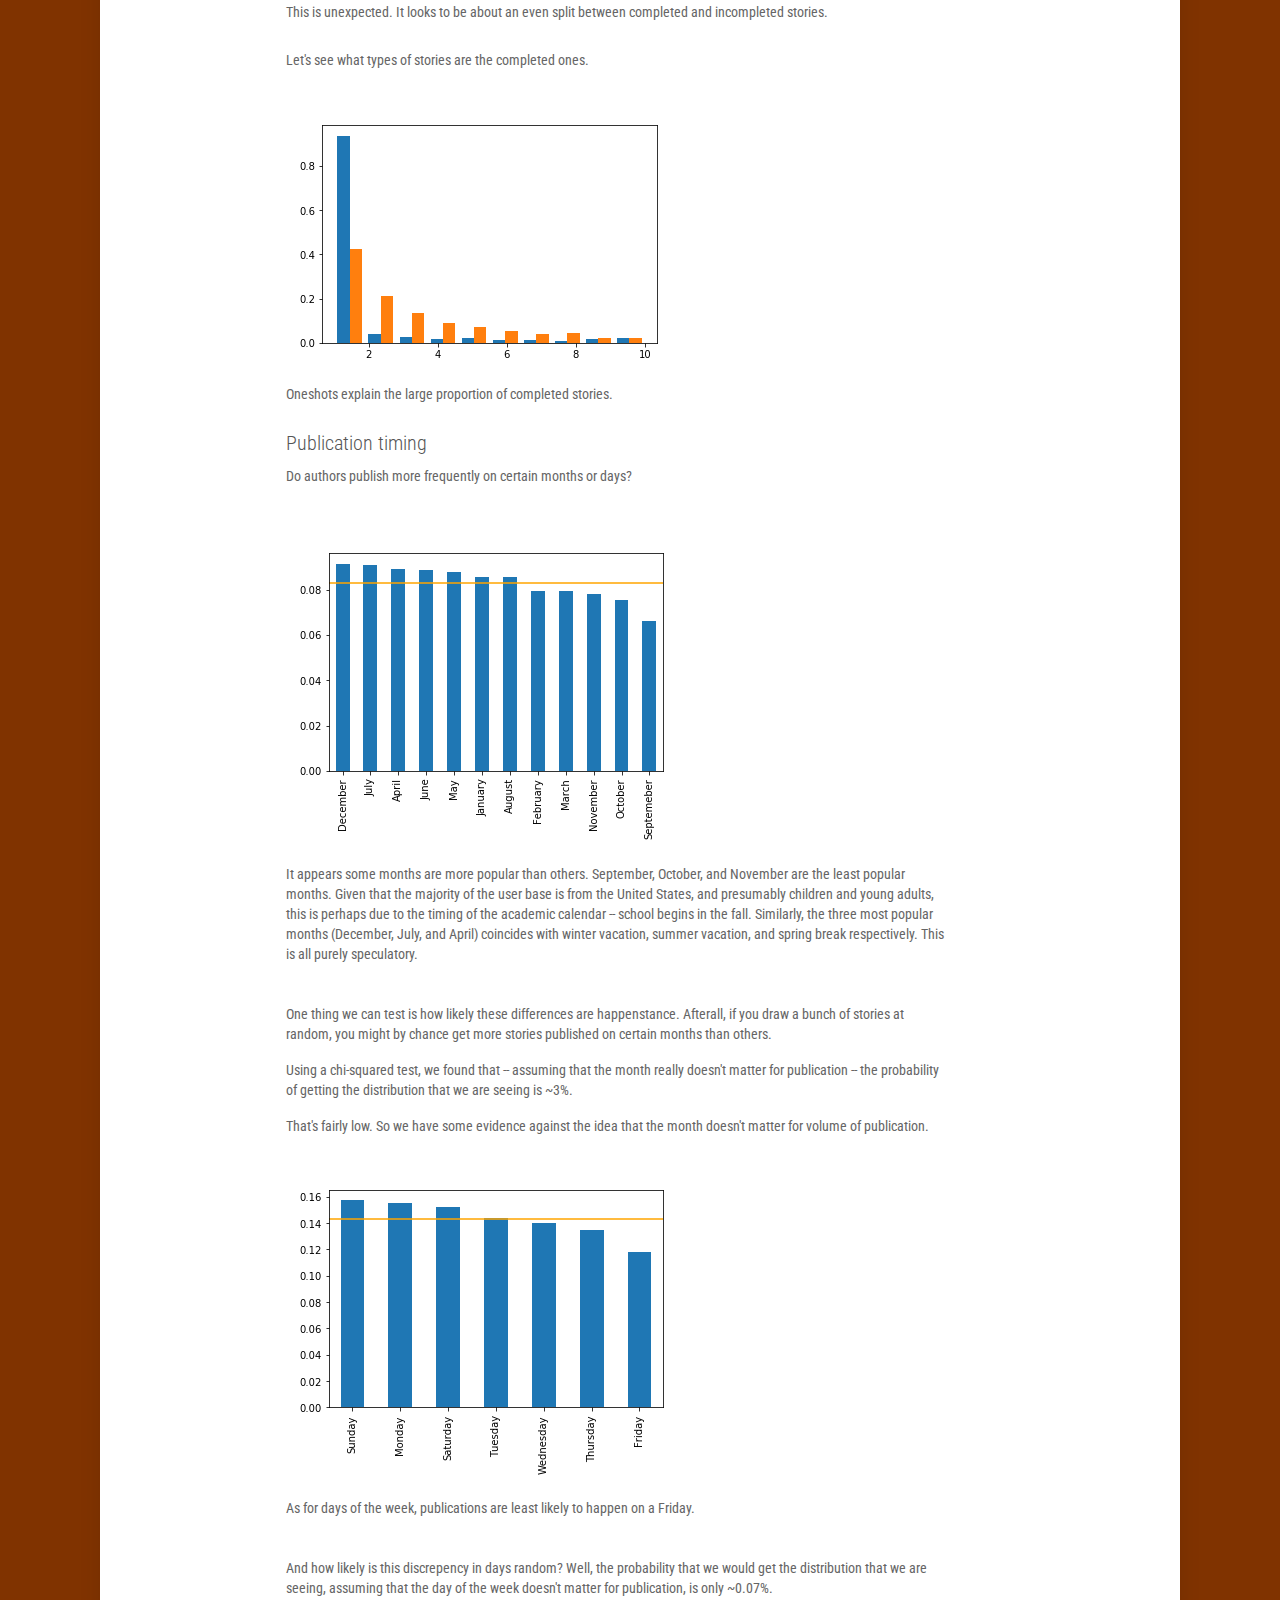
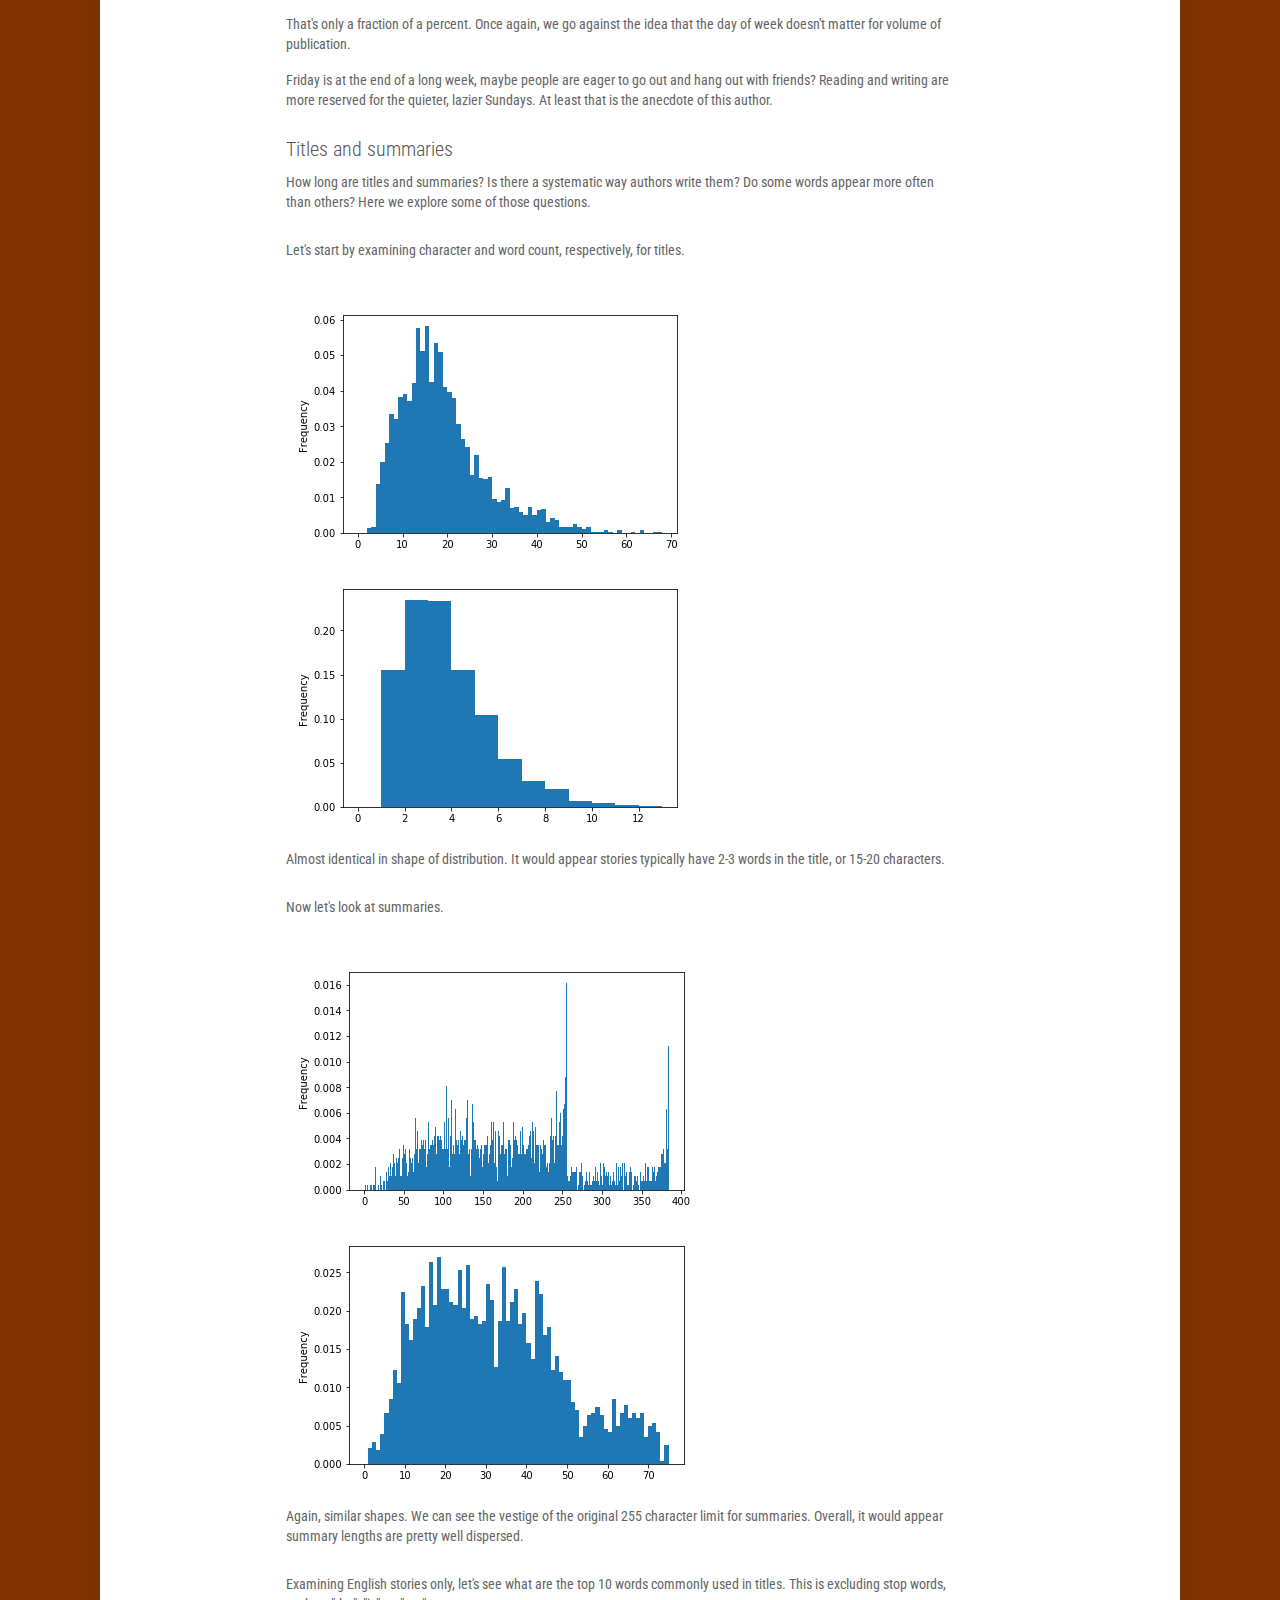
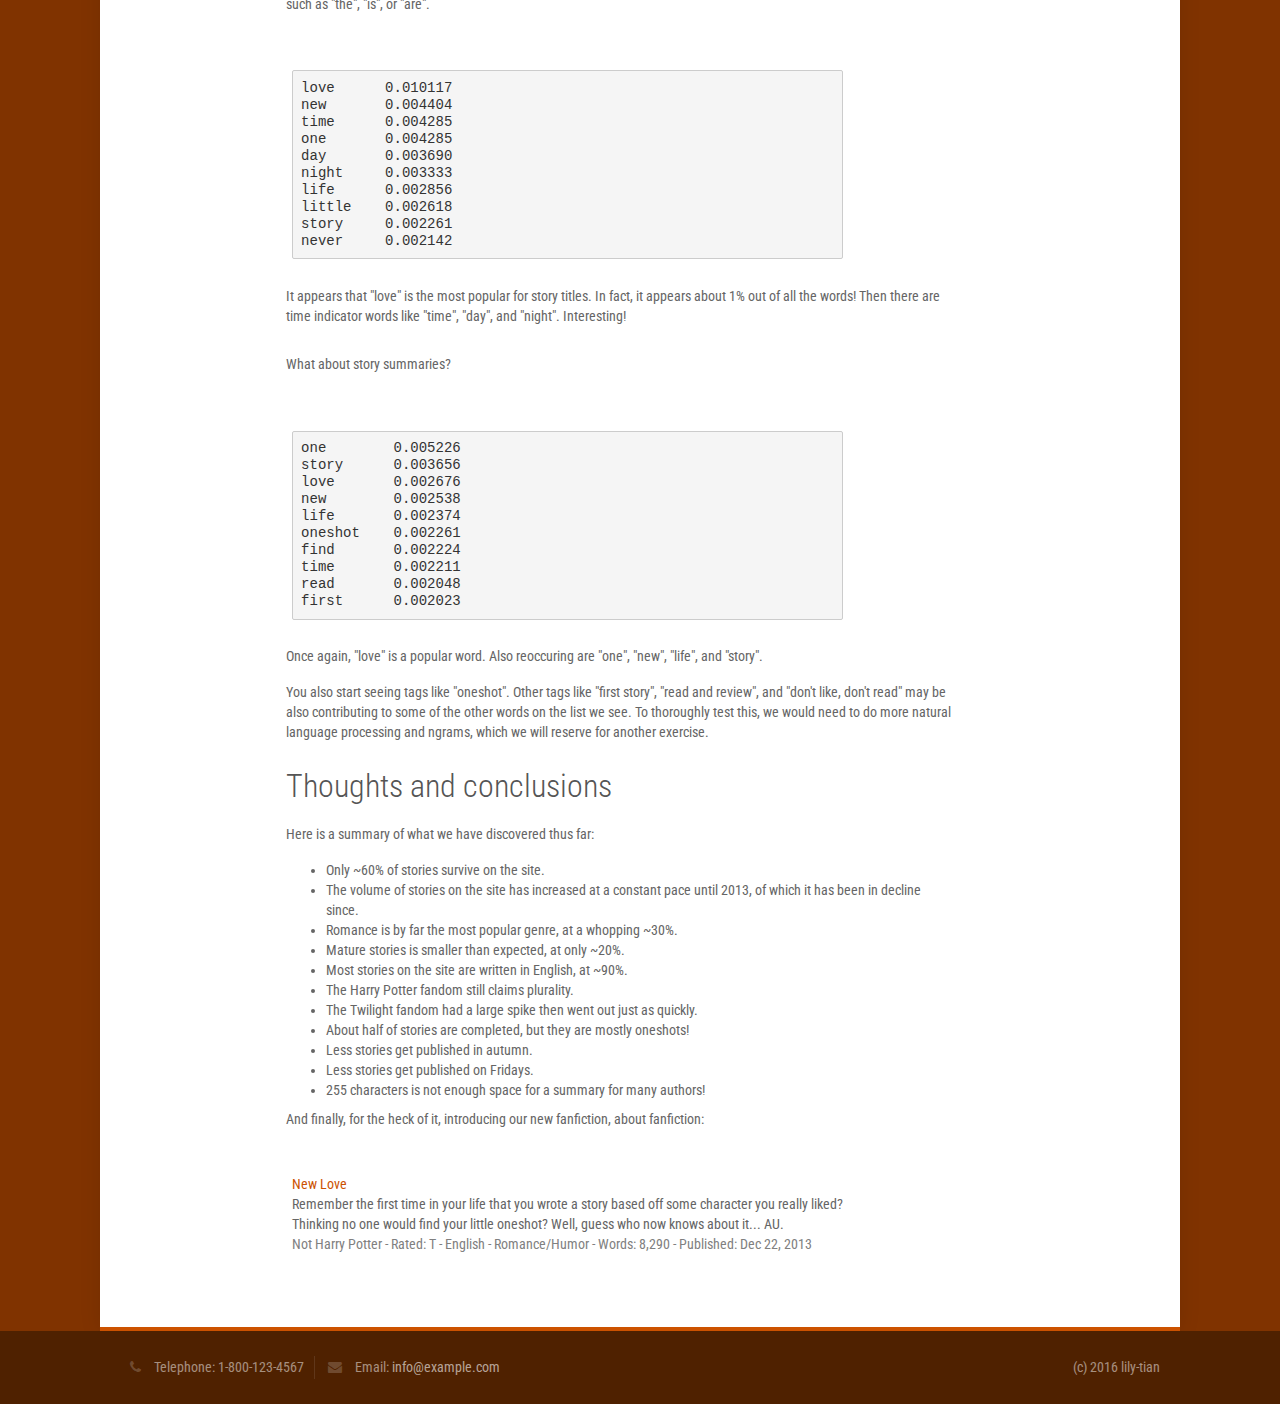
==== commit d71ceb81: "Cleaned up mobile" ====
--- a/ff_analysis.html
+++ b/ff_analysis.html
@@ -139,7 +139,7 @@
          <div class="cell border-box-sizing code_cell rendered">
           <div class="output_wrapper">
            <div class="output">
-            <div class="output_area">
+            <div class="">
              <div class="prompt">
              </div>
              <div class="output_png output_subarea ">
@@ -240,7 +240,7 @@
          <div class="cell border-box-sizing code_cell rendered">
           <div class="output_wrapper">
            <div class="output">
-            <div class="output_area">
+            <div class="">
              <div class="prompt">
              </div>
              <div class="output_png output_subarea ">
@@ -465,7 +465,7 @@
          <div class="cell border-box-sizing code_cell rendered">
           <div class="output_wrapper">
            <div class="output">
-            <div class="output_area">
+            <div class="">
              <div class="prompt">
              </div>
              <div class="output_png output_subarea ">
@@ -718,7 +718,7 @@
          <div class="cell border-box-sizing code_cell rendered">
           <div class="output_wrapper">
            <div class="output">
-            <div class="output_area">
+            <div class="">
              <div class="prompt">
              </div>
              <div class="output_png output_subarea ">
@@ -942,7 +942,7 @@
          <div class="cell border-box-sizing code_cell rendered">
           <div class="output_wrapper">
            <div class="output">
-            <div class="output_area">
+            <div class="">
              <div class="prompt">
              </div>
              <div class="output_png output_subarea ">
@@ -1153,7 +1153,7 @@
          <div class="cell border-box-sizing code_cell rendered">
           <div class="output_wrapper">
            <div class="output">
-            <div class="output_area">
+            <div class="">
              <div class="prompt">
              </div>
              <div class="output_png output_subarea ">
@@ -1320,7 +1320,7 @@
          <div class="cell border-box-sizing code_cell rendered">
           <div class="output_wrapper">
            <div class="output">
-            <div class="output_area">
+            <div class="">
              <div class="prompt">
              </div>
              <div class="output_png output_subarea ">
@@ -1505,7 +1505,7 @@
          <div class="cell border-box-sizing code_cell rendered">
           <div class="output_wrapper">
            <div class="output">
-            <div class="output_area">
+            <div class="">
              <div class="prompt">
              </div>
              <div class="output_png output_subarea ">
@@ -1738,7 +1738,7 @@
          <div class="cell border-box-sizing code_cell rendered">
           <div class="output_wrapper">
            <div class="output">
-            <div class="output_area">
+            <div class="">
              <div class="prompt">
              </div>
              <div class="output_png output_subarea ">
@@ -1974,7 +1974,7 @@
          <div class="cell border-box-sizing code_cell rendered">
           <div class="output_wrapper">
            <div class="output">
-            <div class="output_area">
+            <div class="">
              <div class="prompt">
              </div>
              <div class="output_png output_subarea ">
@@ -2226,7 +2226,7 @@
          <div class="cell border-box-sizing code_cell rendered">
           <div class="output_wrapper">
            <div class="output">
-            <div class="output_area">
+            <div class="">
              <div class="prompt">
              </div>
              <div class="output_png output_subarea ">
@@ -2336,7 +2336,7 @@
          <div class="cell border-box-sizing code_cell rendered">
           <div class="output_wrapper">
            <div class="output">
-            <div class="output_area">
+            <div class="">
              <div class="prompt">
              </div>
              <div class="output_png output_subarea ">
@@ -2496,7 +2496,7 @@
          <div class="cell border-box-sizing code_cell rendered">
           <div class="output_wrapper">
            <div class="output">
-            <div class="output_area">
+            <div class="">
              <div class="prompt">
              </div>
              <div class="output_png output_subarea ">
@@ -2601,7 +2601,7 @@
          <div class="cell border-box-sizing code_cell rendered">
           <div class="output_wrapper">
            <div class="output">
-            <div class="output_area">
+            <div class="">
              <div class="prompt">
              </div>
              <div class="output_png output_subarea ">
@@ -2781,7 +2781,7 @@
          <div class="cell border-box-sizing code_cell rendered">
           <div class="output_wrapper">
            <div class="output">
-            <div class="output_area">
+            <div class="">
              <div class="prompt">
              </div>
              <div class="output_png output_subarea ">
@@ -2988,7 +2988,7 @@
          <div class="cell border-box-sizing code_cell rendered">
           <div class="output_wrapper">
            <div class="output">
-            <div class="output_area">
+            <div class="">
              <div class="prompt">
              </div>
              <div class="output_png output_subarea ">
@@ -3090,7 +3090,7 @@
 "/>
              </div>
             </div>
-            <div class="output_area">
+            <div class="">
              <div class="prompt">
              </div>
              <div class="output_png output_subarea ">
@@ -3198,7 +3198,7 @@
          <div class="cell border-box-sizing code_cell rendered">
           <div class="output_wrapper">
            <div class="output">
-            <div class="output_area">
+            <div class="">
              <div class="prompt">
              </div>
              <div class="output_png output_subarea ">
@@ -3324,7 +3324,7 @@
 "/>
              </div>
             </div>
-            <div class="output_area">
+            <div class="">
              <div class="prompt">
              </div>
              <div class="output_png output_subarea ">
@@ -3454,7 +3454,7 @@
          <div class="cell border-box-sizing code_cell rendered">
           <div class="output_wrapper">
            <div class="output">
-            <div class="output_area">
+            <div class="">
              <div class="prompt">
              </div>
              <div class="output_subarea output_stream output_stdout output_text">
@@ -3497,7 +3497,7 @@
          <div class="cell border-box-sizing code_cell rendered">
           <div class="output_wrapper">
            <div class="output">
-            <div class="output_area">
+            <div class="">
              <div class="prompt">
              </div>
              <div class="output_subarea output_stream output_stdout output_text">
@@ -3591,7 +3591,7 @@
          <div class="cell border-box-sizing code_cell rendered">
           <div class="output_wrapper">
            <div class="output">
-            <div class="output_area">
+            <div class="">
              <div class="prompt">
              </div>
              <div class="output_html output_subarea ">
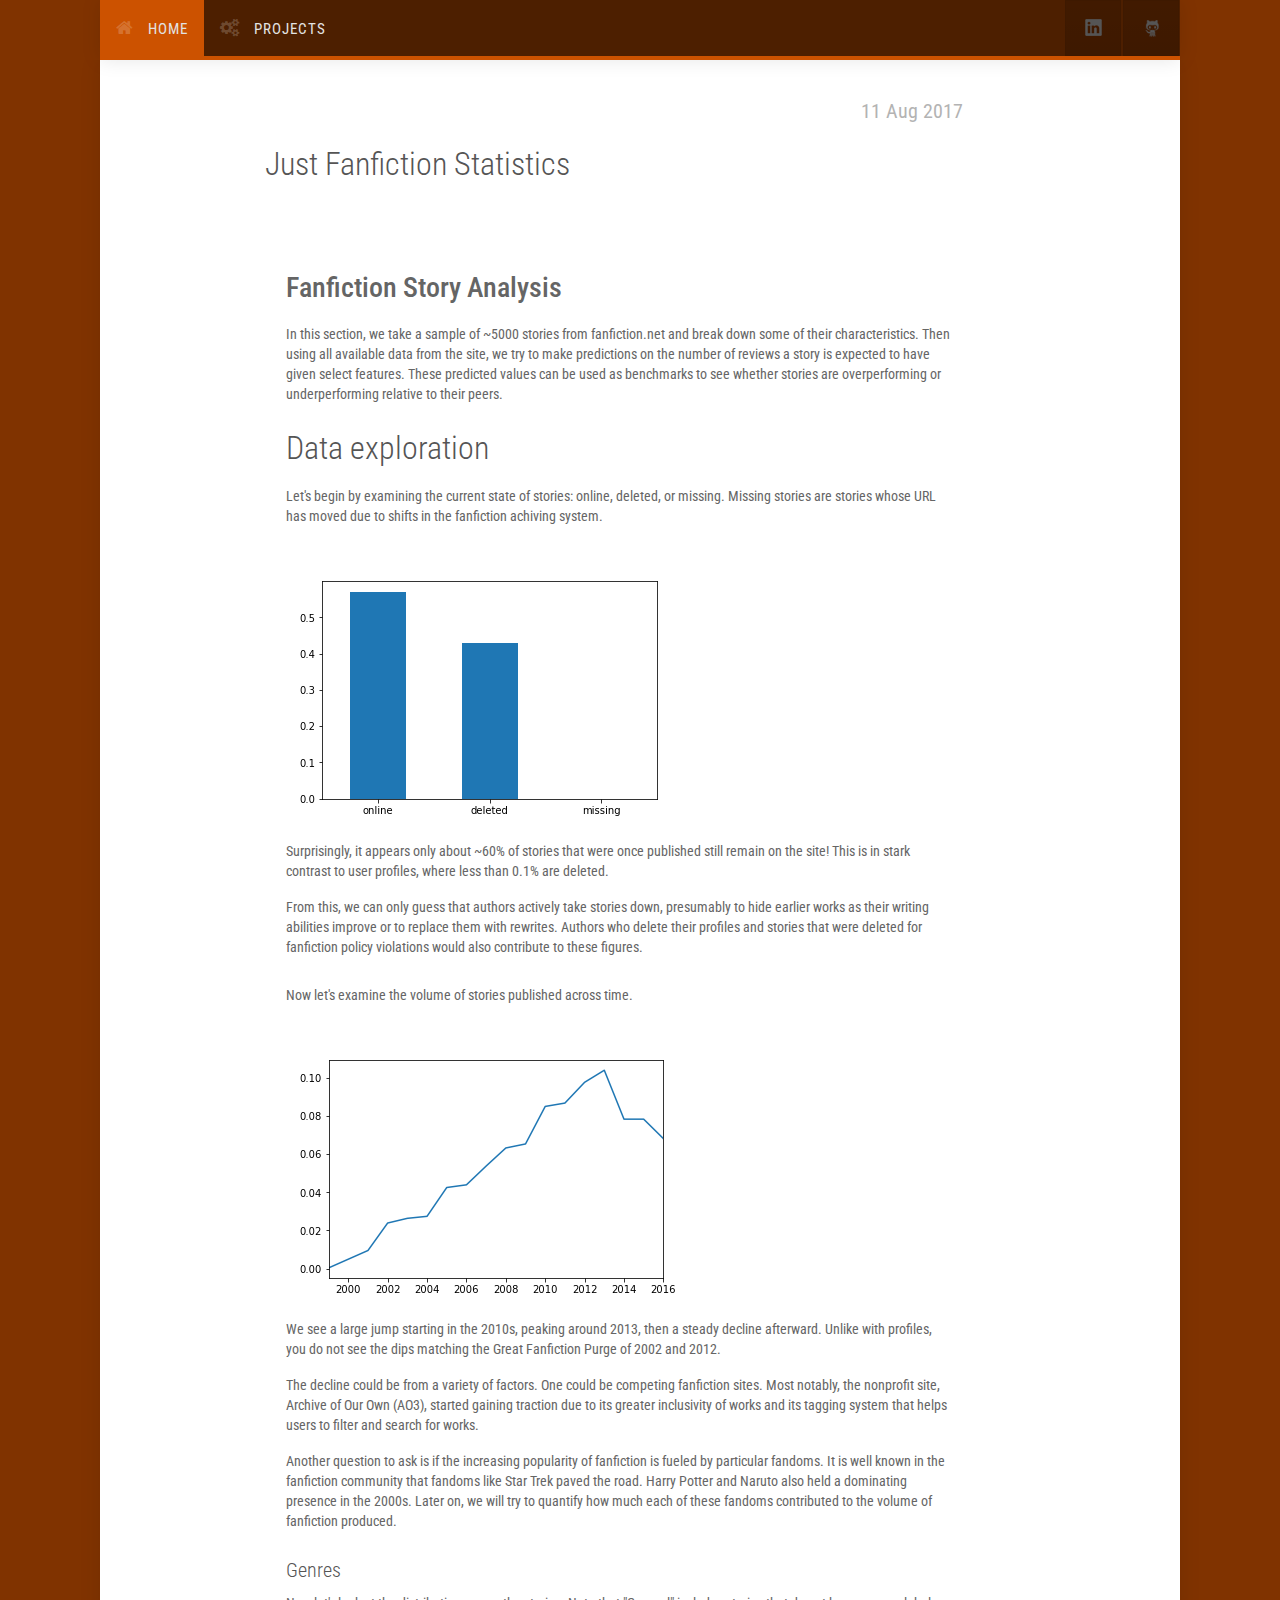
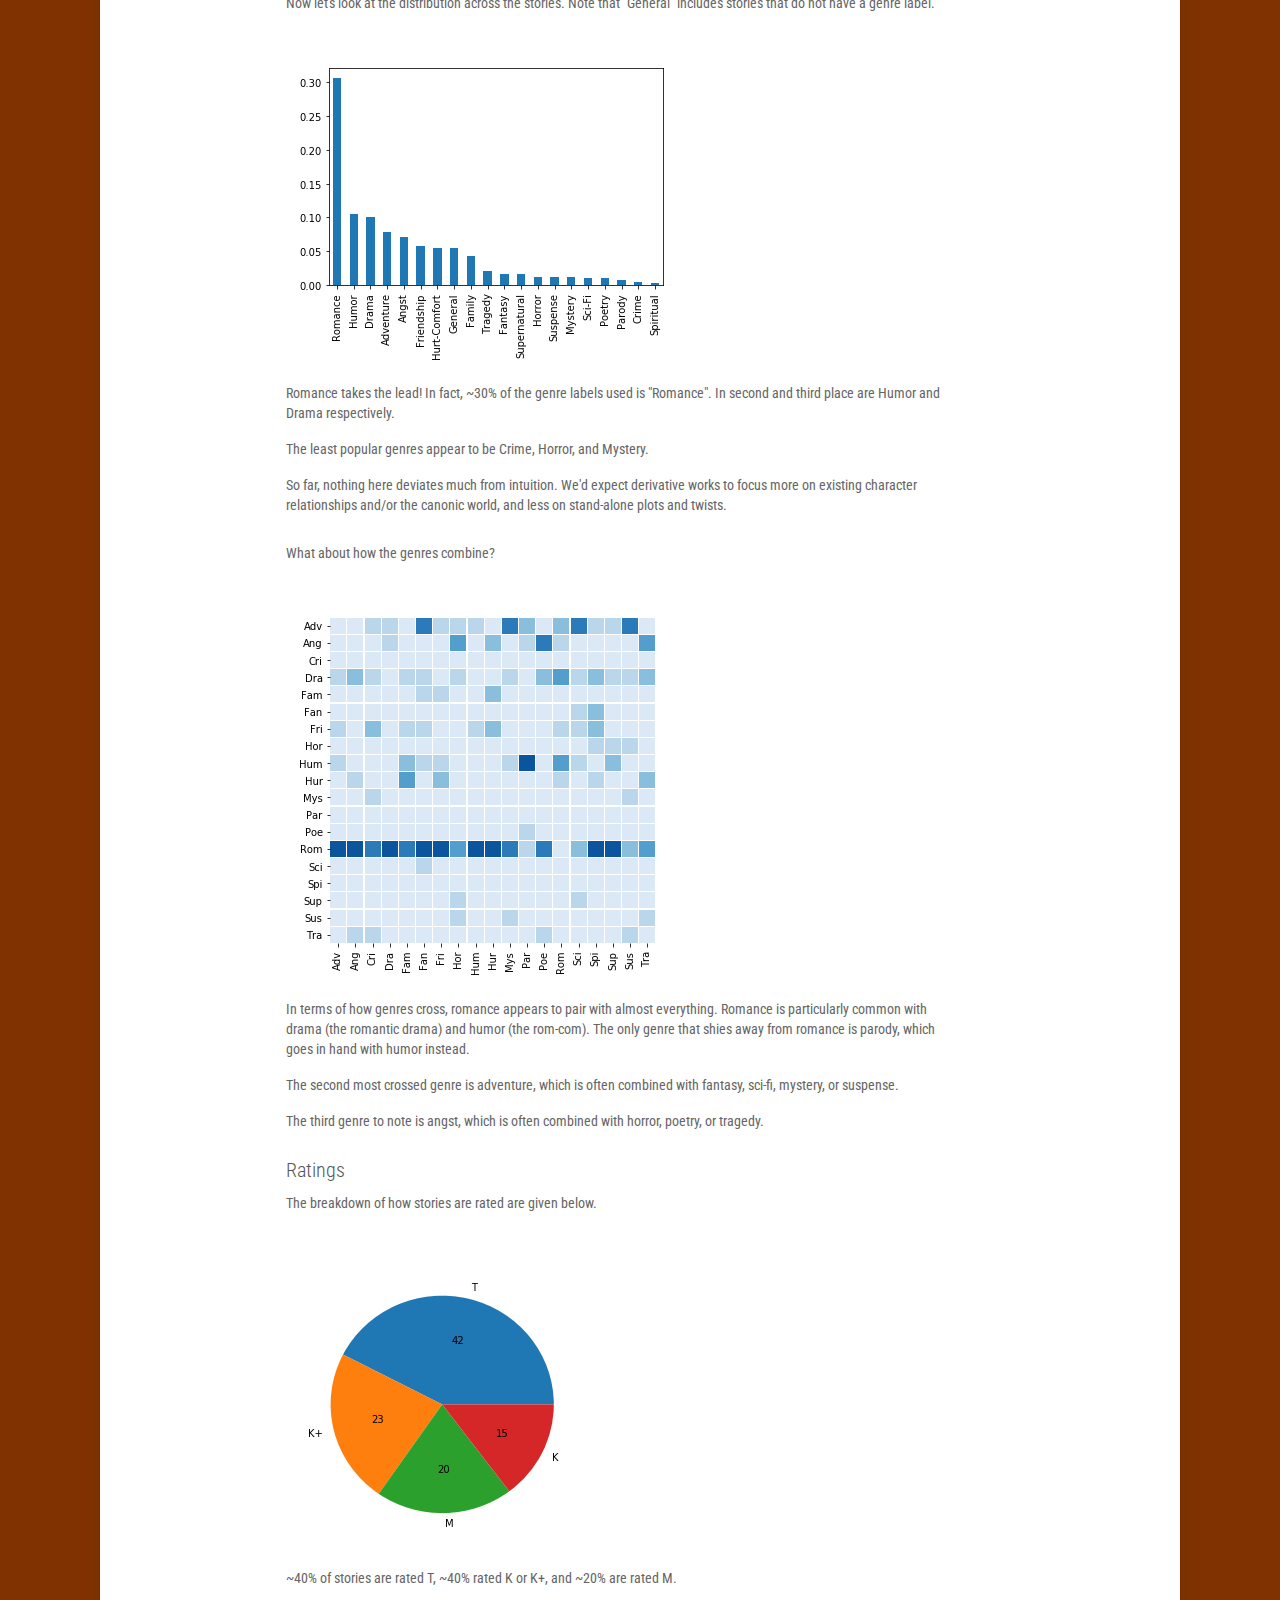
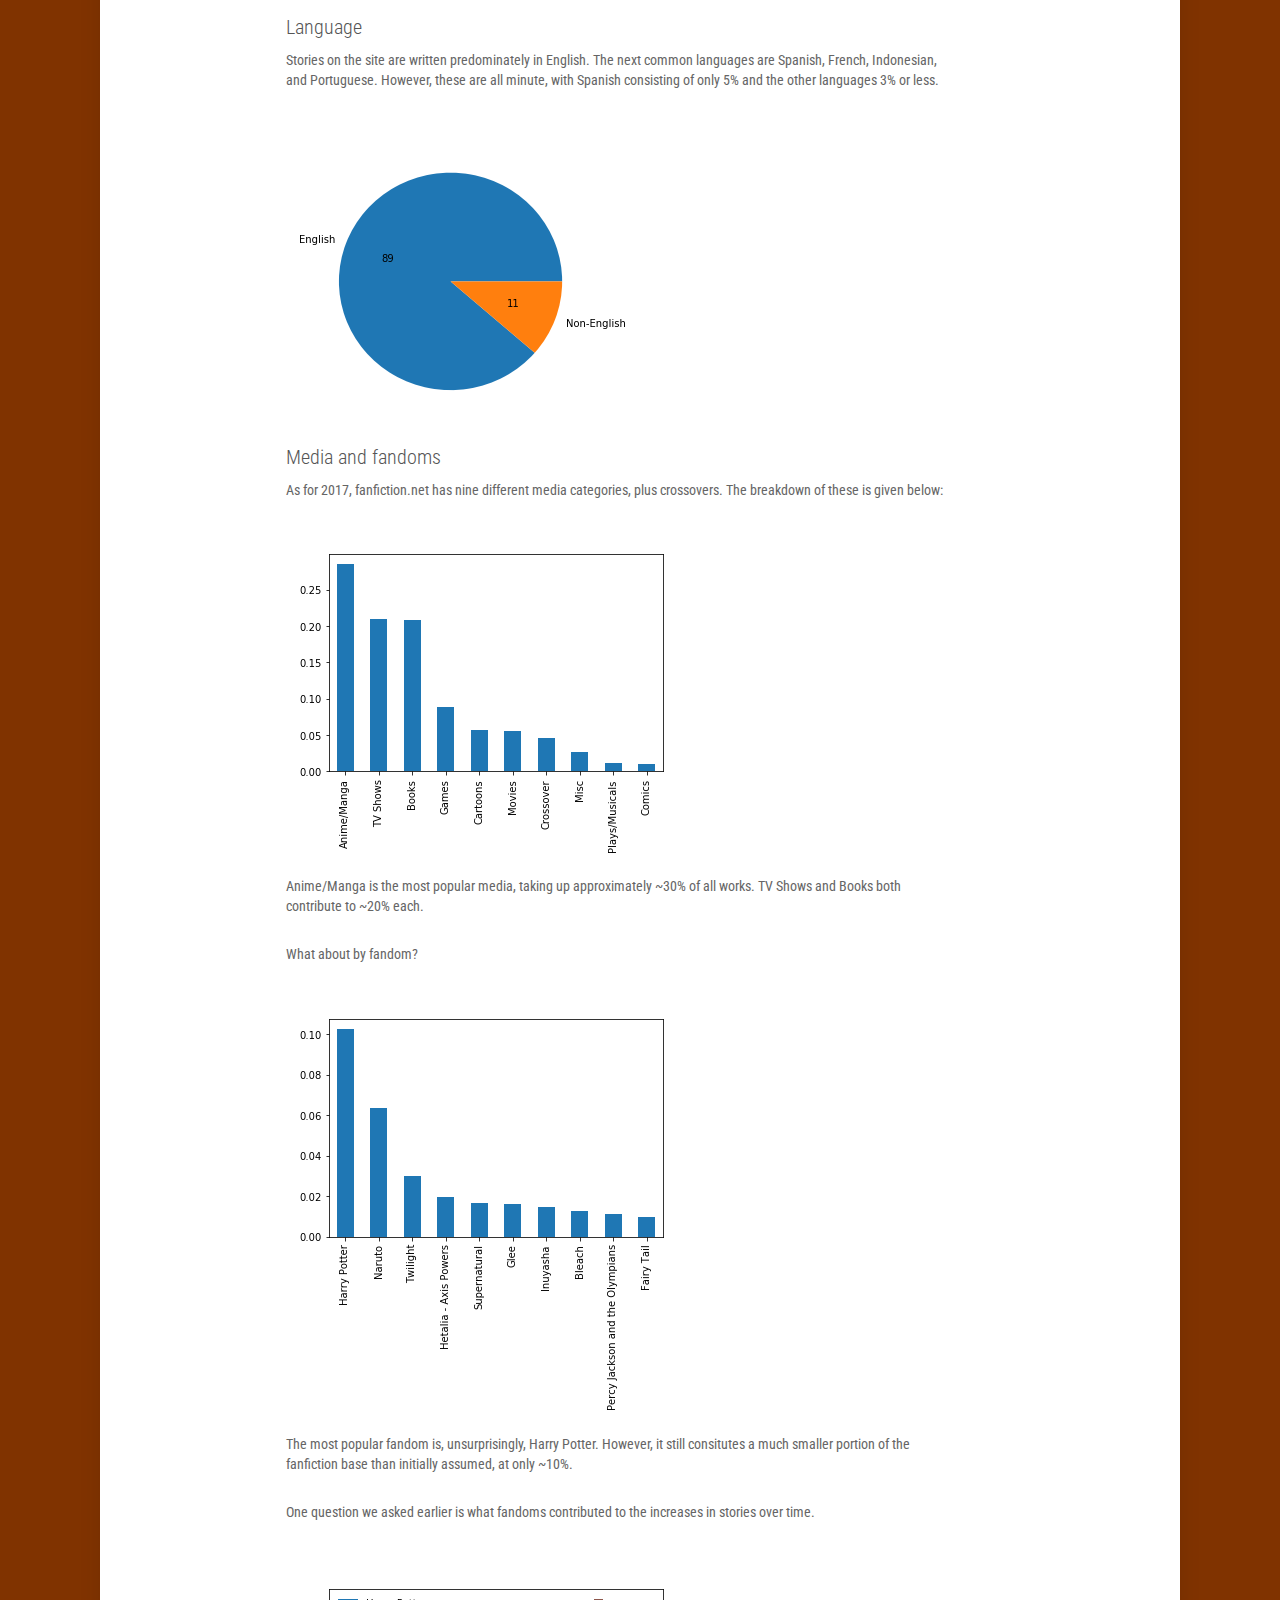
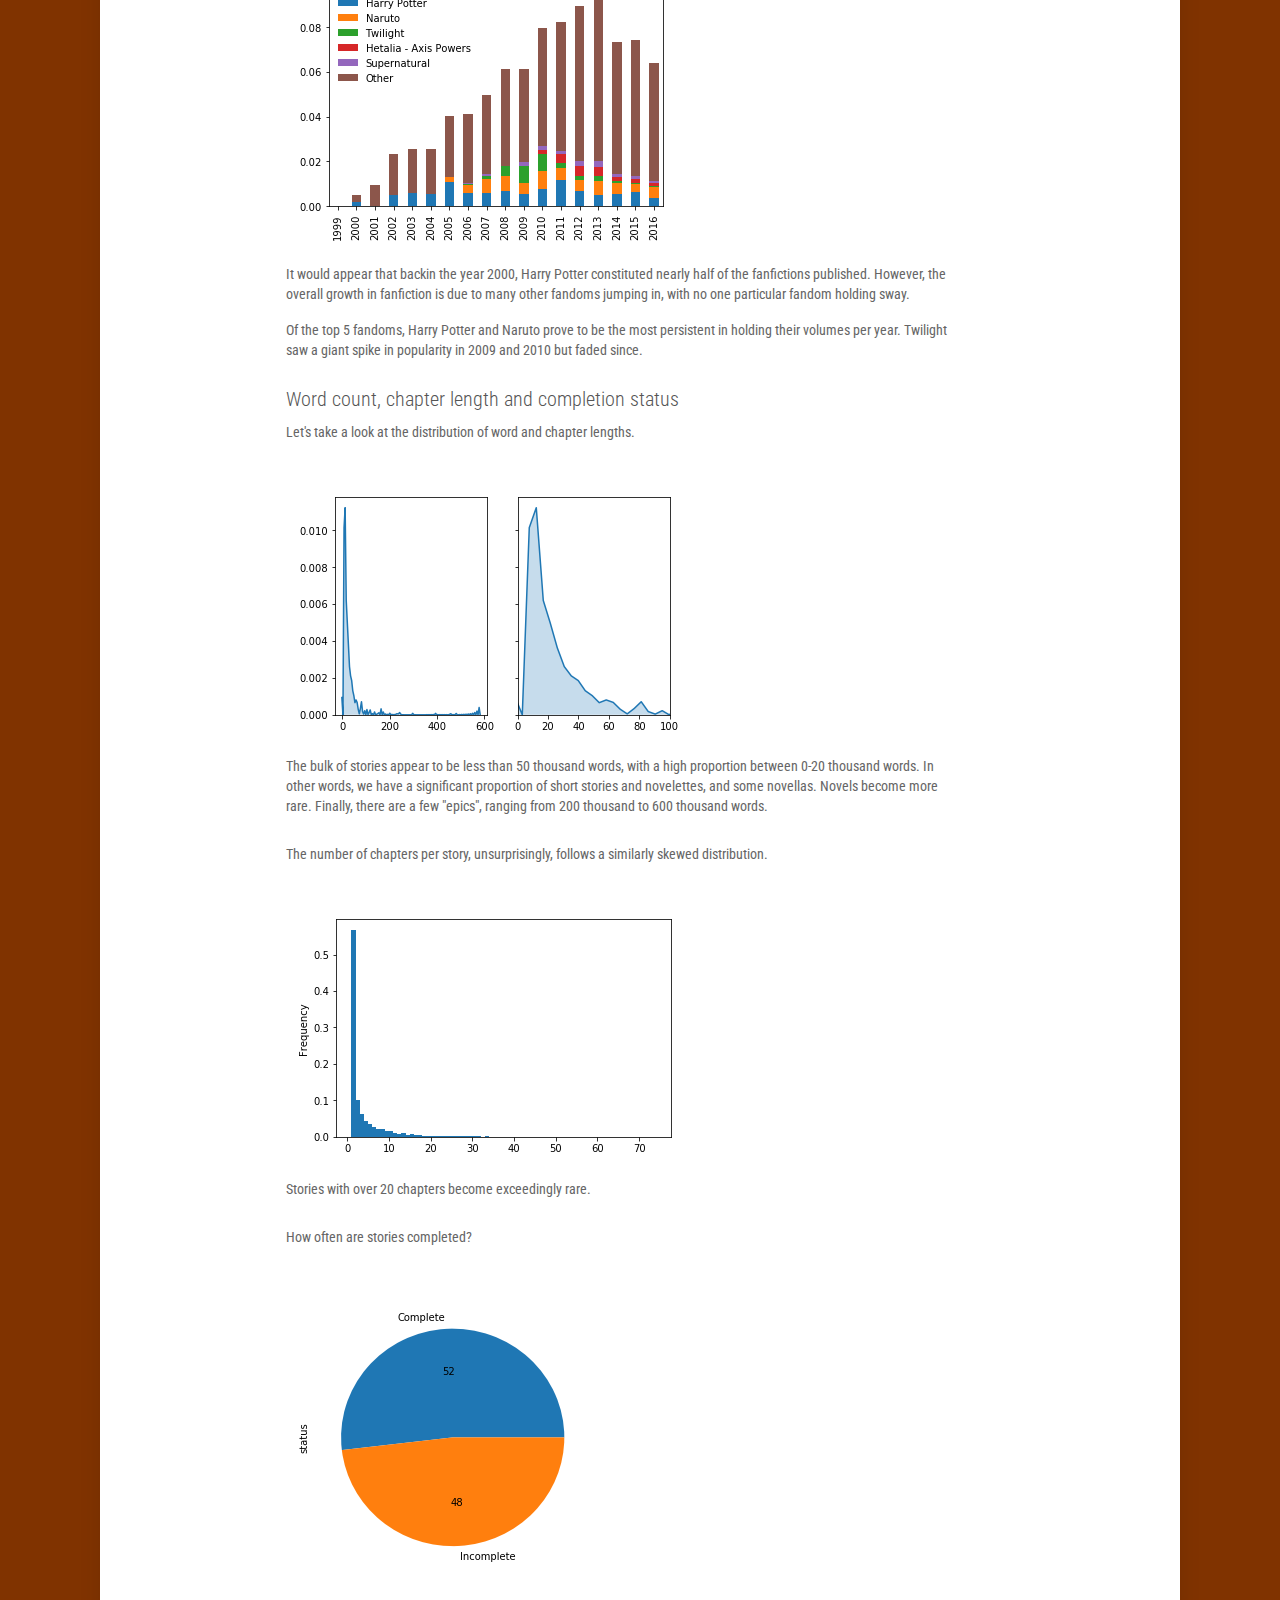
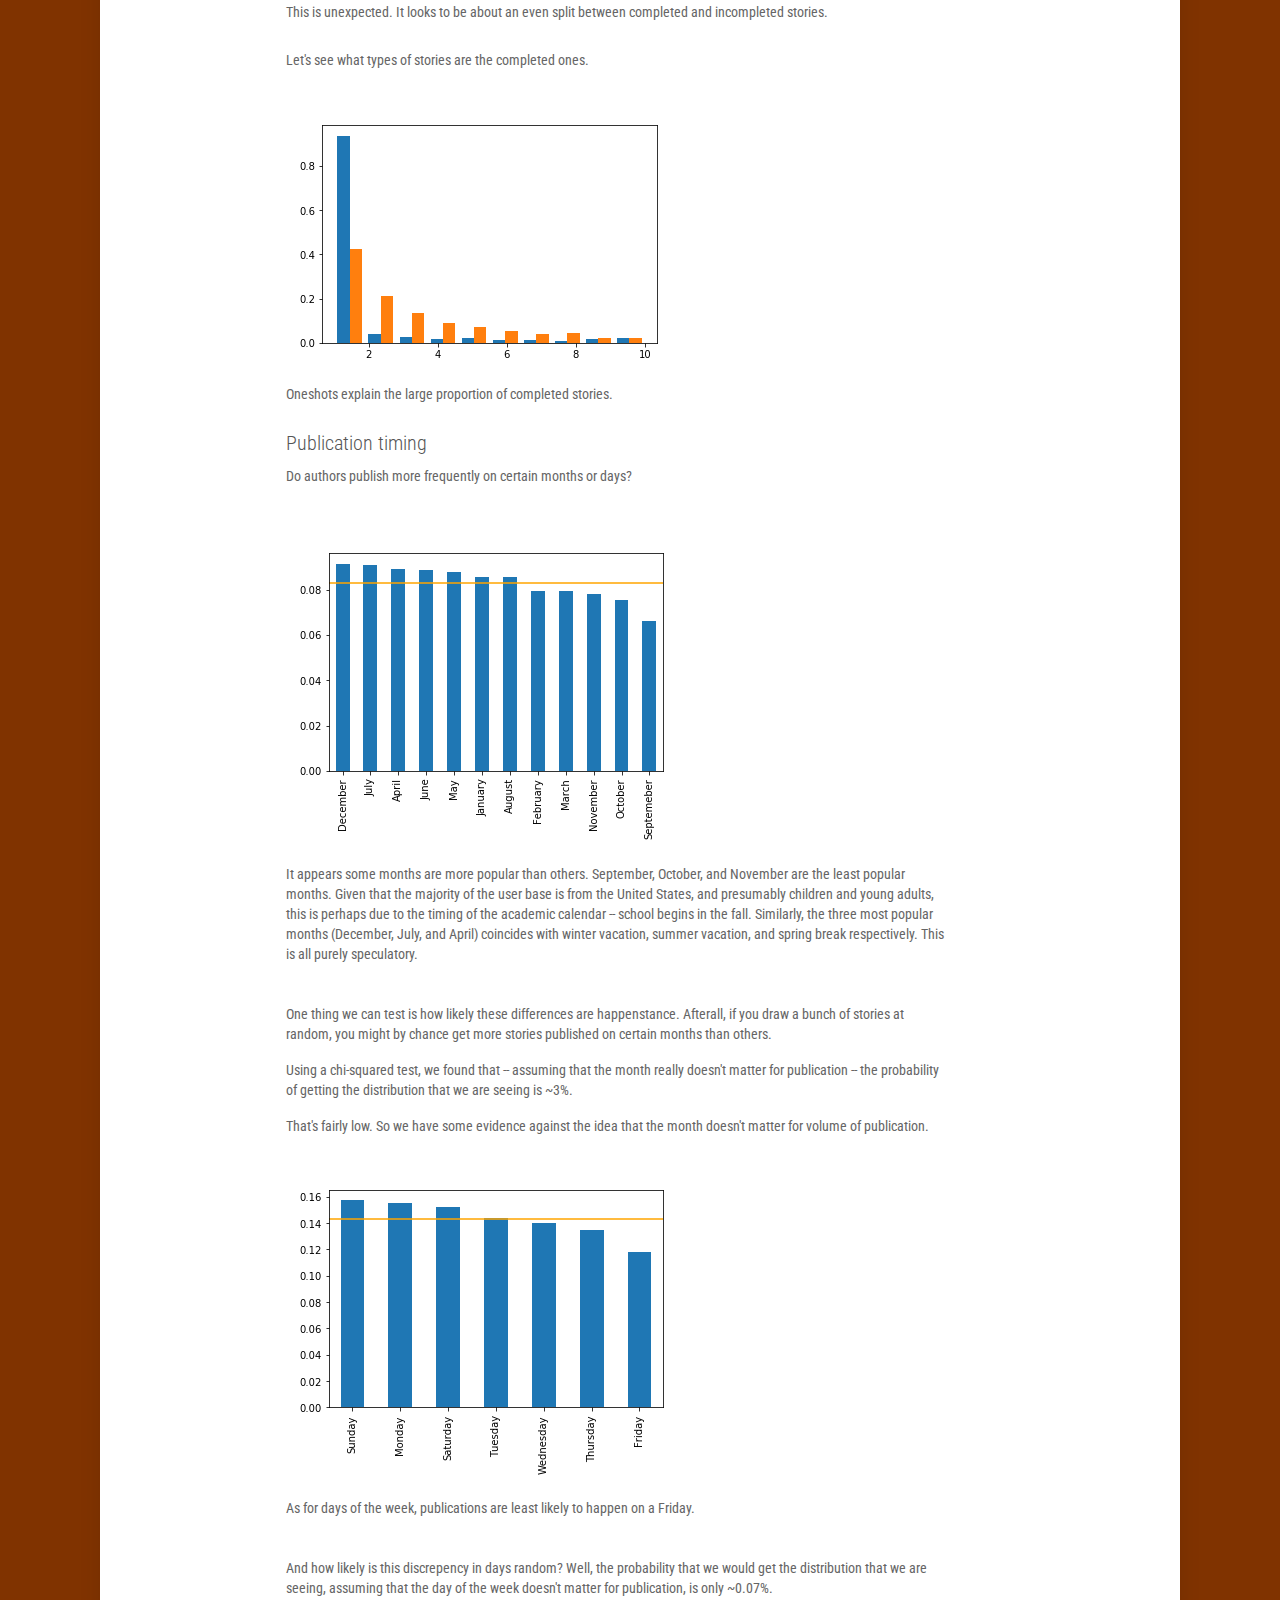
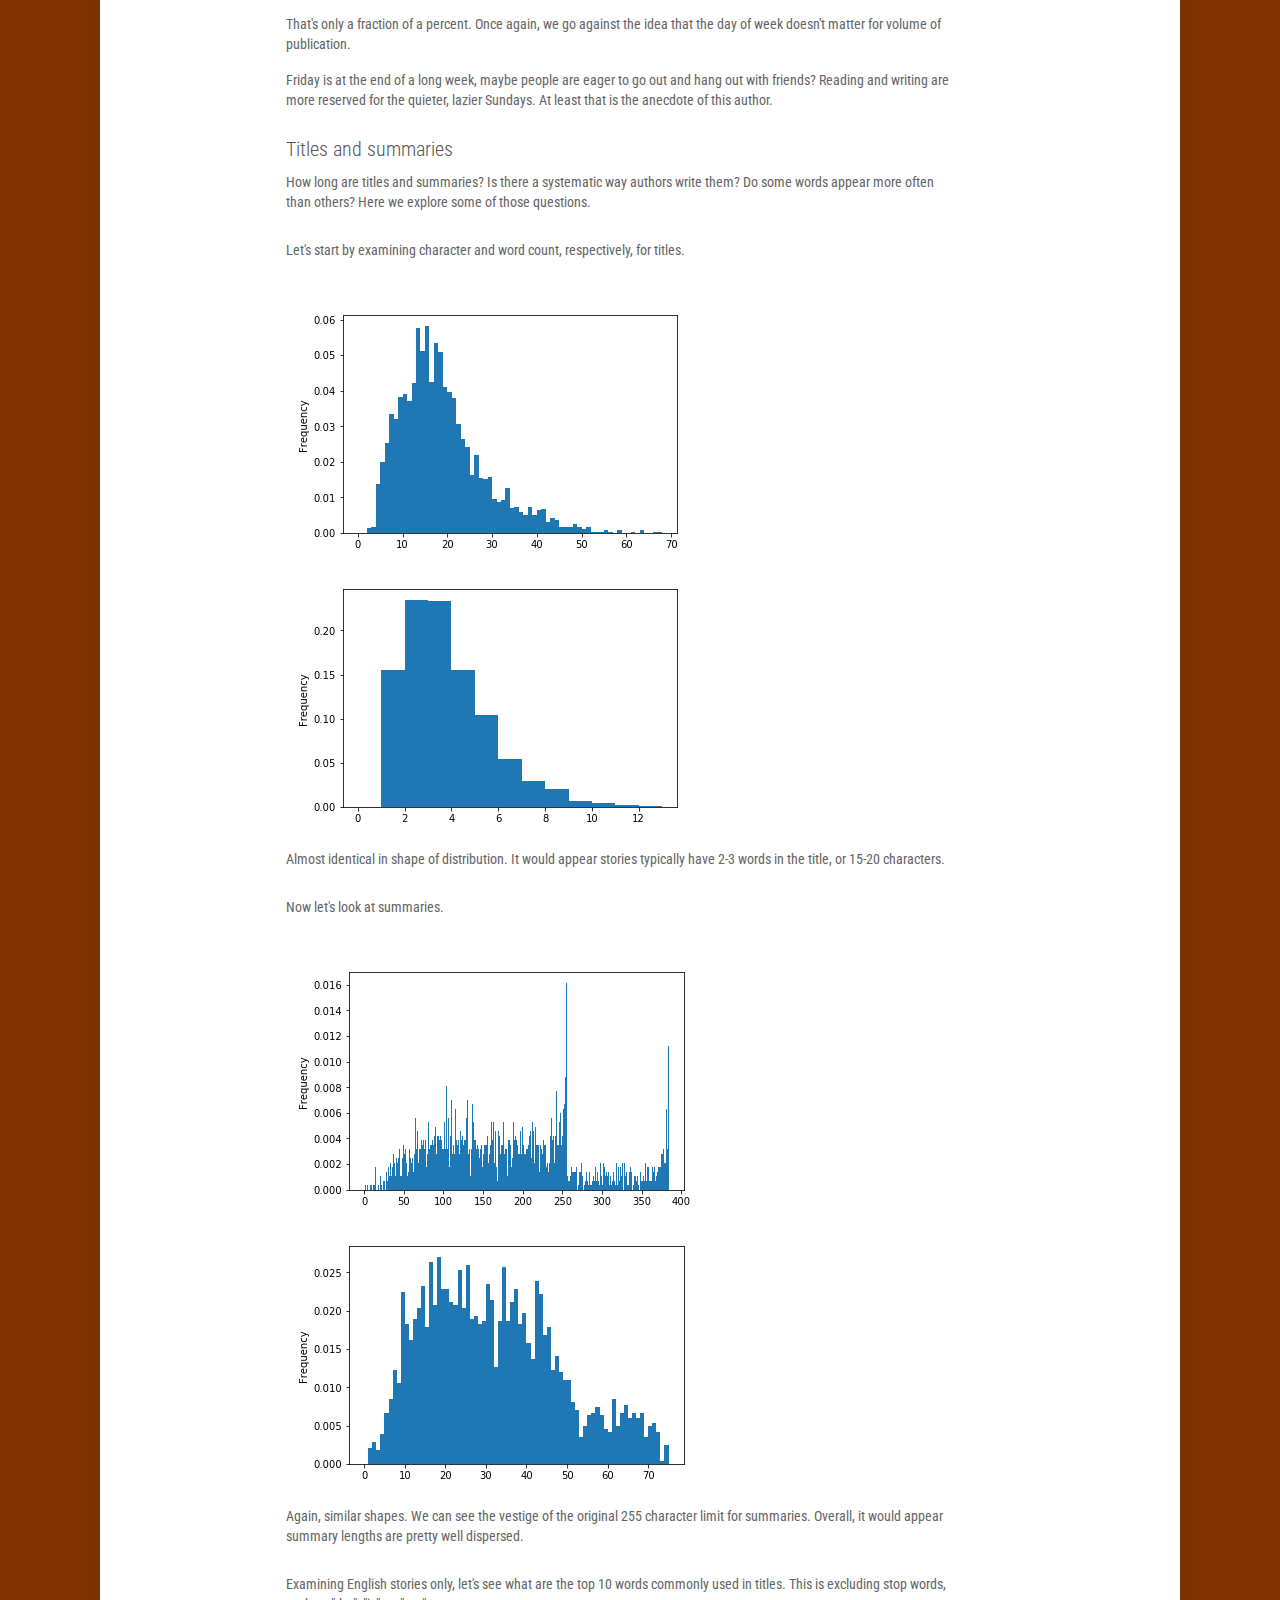
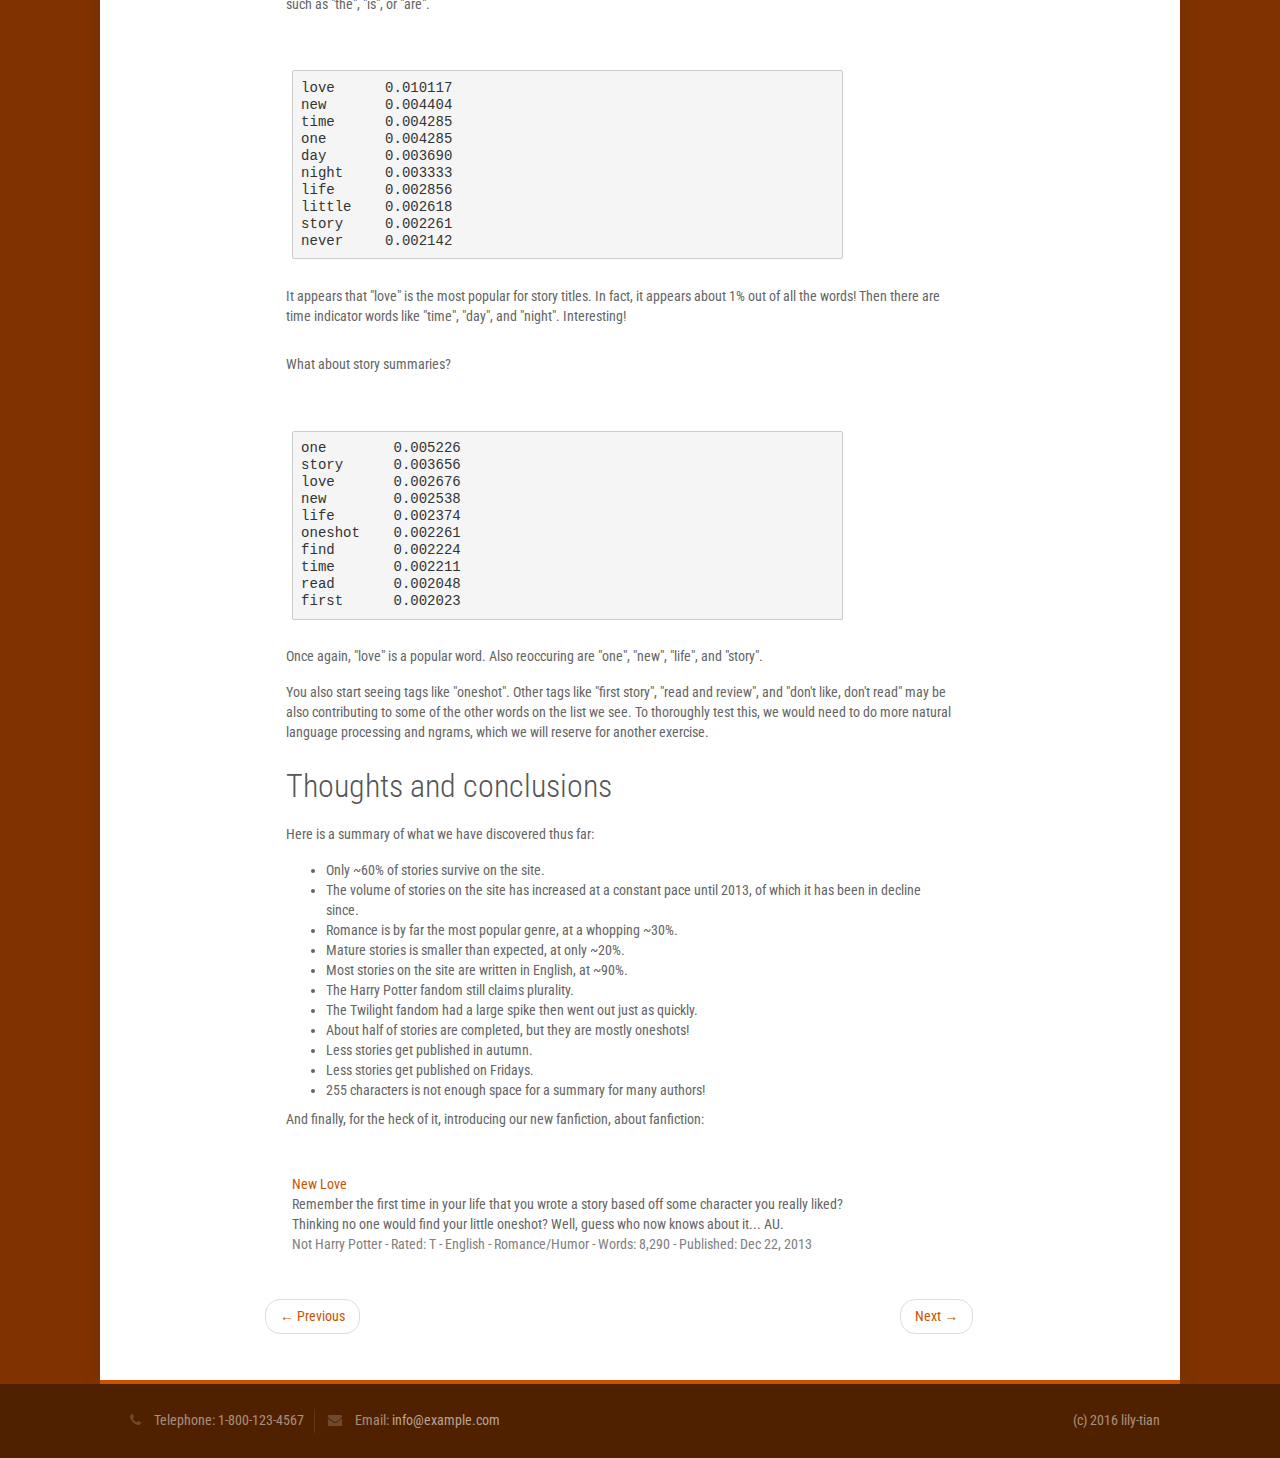
==== commit cc7e07eb: "Added button" ====
--- a/ff_analysis.html
+++ b/ff_analysis.html
@@ -3599,7 +3599,7 @@
                New Love
               </a>
               <br/>
-              Remember the first time in your life that you wrote a story based off some character you really liked? 
+              Remember the first time in your life that you wrote a story based off some character you really liked?
 Thinking no one would find your little oneshot? Well, guess who now knows about it... AU.
               <br/>
               <span style="color:grey">
@@ -3613,7 +3613,17 @@
         </div>
        </div>
       </body>
+      <ul class="pager">
+        <li class="previous">
+          <a href="#">&larr; Previous</a>
+        </li>
+        <li class="next">
+          <a href="#">Next &rarr;</a>
+        </li>
+      </ul>
+
      </div>
+     
      <div class="row margin-vert-20">
      </div>
     </div>
